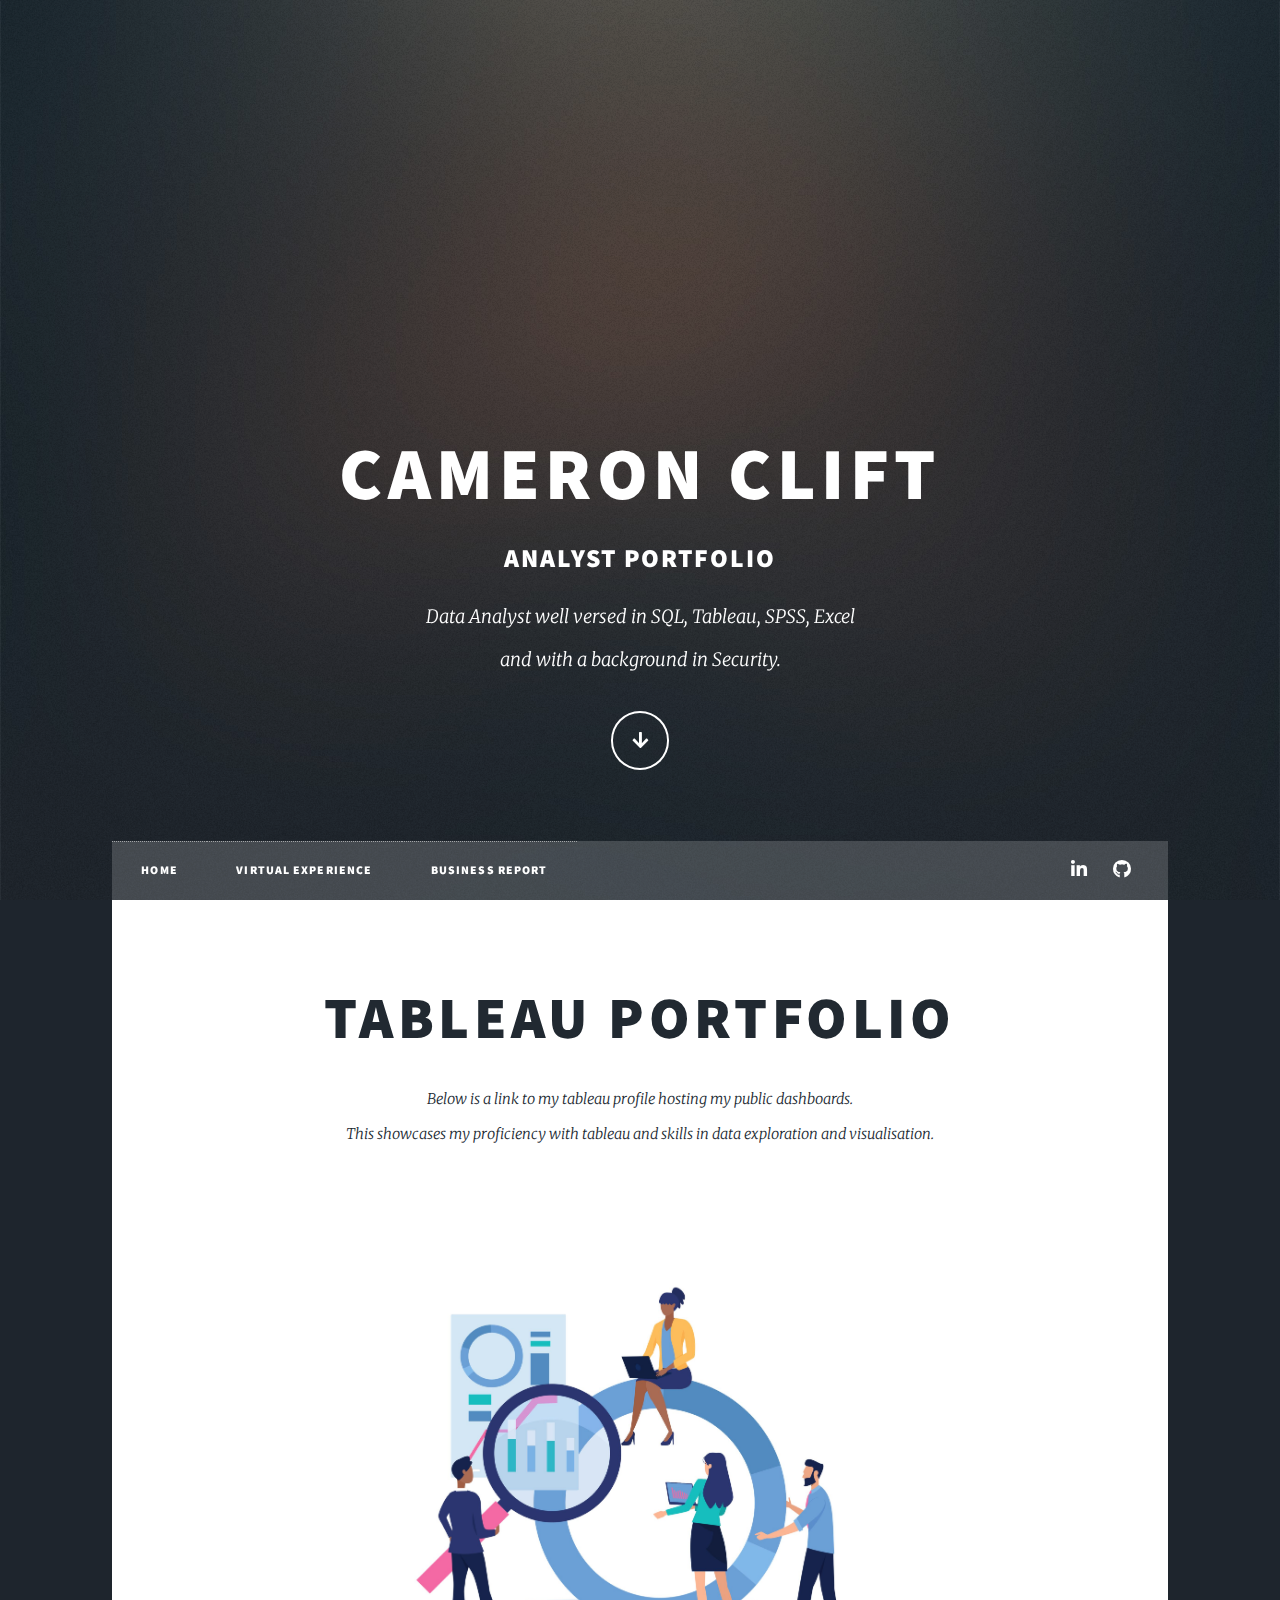
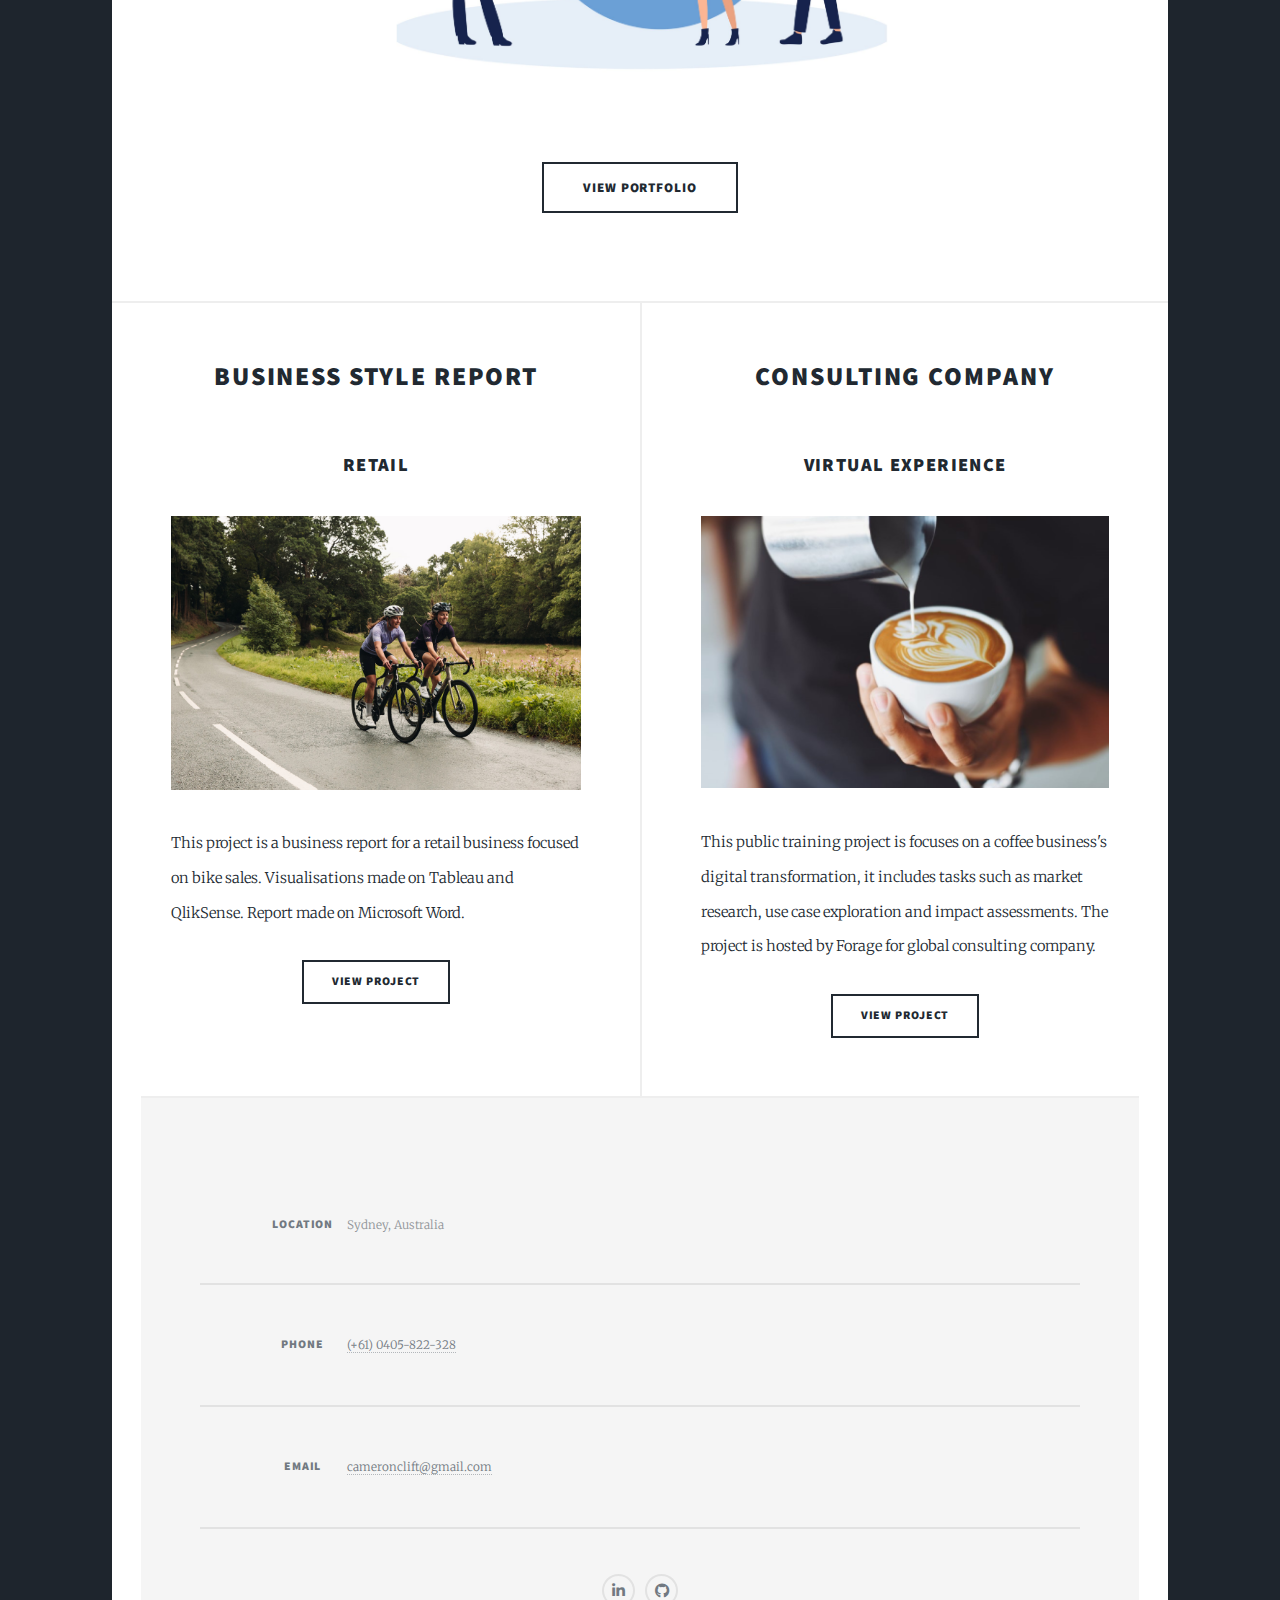
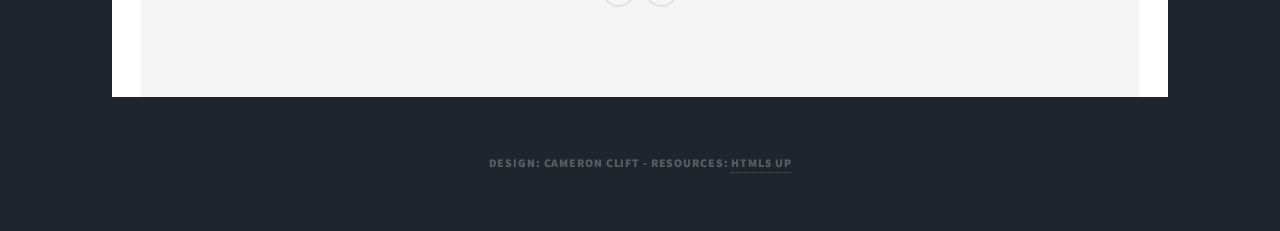
==== index.html @ 819ce243 "Add files via upload" ====
<!DOCTYPE HTML>
<!--
	Massively by HTML5 UP
	html5up.net | @ajlkn
	Free for personal and commercial use under the CCA 3.0 license (html5up.net/license)
-->
<html>
	<head>
		<title>Cameron The Analyst Portfolio </title>
		<meta charset="utf-8" />
		<meta name="viewport" content="width=device-width, initial-scale=1, user-scalable=no" />
		<link rel="stylesheet" href="assets/css/main.css" />
		<noscript><link rel="stylesheet" href="assets/css/noscript.css" /></noscript>
	</head>
	<body class="is-preload">

		<!-- Wrapper -->
			<div id="wrapper" class="fade-in">

				<!-- Intro -->
					<div id="intro">
						<h1>Cameron Clift</h1>
						<h2>Analyst Portfolio</h2>
						<p>Data Analyst well versed in SQL, Tableau, SPSS, Excel  <br /> and with a background in Security.
						</p>
						<ul class="actions">
							<li><a href="#header" class="button icon solid solo fa-arrow-down scrolly">Continue</a></li>
						</ul>
					</div>

				<!-- Header -->
					<header id="header">
						<a href="index.html" class="logo">Cameron Clift</a>
					</header>

				<!-- Nav -->
					<nav id="nav">
						<ul class="links">
								<li><a class="active"><a href="index.html">HOME</a></li>
								<li><a class="active"><a href="BCG report.html">VIRTUAL EXPERIENCE</a></li>
								<li><a class="active"><a href="BBE report.html">Business Report</a></li>
						</ul>
						<ul class="icons">
							<li><a href="https://www.linkedin.com/in/cameron-clift-782182138/"  target= "_blank"  class="icon brands fa-linkedin-in"><span class="label">LinkedIn</span></a></li>
							<li><a href="https://github.com/cliftca" target= "_blank" class="icon brands alt fa-github"><span class="label">GitHub</span></a></li>
						</ul>
					</nav>

				<!-- Main -->
					<div id="main">

						<!-- Featured Post -->
							<article class="post featured">
								<header class="major">
									<h2><a>TABLEAU Portfolio</a></h2>
									<p>Below is a link to my tableau profile hosting my public dashboards.<br />
									This showcases my proficiency with tableau and skills in data exploration and visualisation.</p>
								</header>
								<a href="https://public.tableau.com/app/profile/cameron.clift3089/vizzes" target= "_blank" class="image main"><img src="images/data image.jpg" alt="" /></a>
								<ul class="actions special">
									<li><a href="https://public.tableau.com/app/profile/cameron.clift3089/vizzes" target= "_blank" class="button large">View Portfolio</a></li>
								</ul>
							</article>

						<!-- Posts -->
							<section class="posts">
								<article>
									<header>
										<h2><a href="BBE report.html">Business Style Report</h2><br 
											><h3>retail</h3>
									</header>
									<a href="BBE report.html" class="image fit"><img src="images/bike.jpg" alt="" /></a>
									<p>This project is a business report for a retail business focused on bike sales. Visualisations made on Tableau and QlikSense. Report made on Microsoft Word.</p>
									<ul class="actions special">
										<li><a href="BBE report.html" class="button">View Project</a></li>
									</ul>
								</article>
								<article>
									<header>
										<h2><a href="BCG report.html">Consulting Company</a></h2><br 
										><h3>Virtual Experience</h3>
									</header>
									<a href="BCG report.html" class="image fit"><img src="images/pic03.jpeg" alt="" /></a>
									<p>This public training project is focuses on a coffee business's digital transformation, it includes tasks such as market research, use case exploration and impact assessments. The project is hosted by Forage for global consulting company. </p>
									<ul class="actions special">
										<li><a href="BCG report.html" class="button">View Project</a></li>
									</ul>
								</article>
								
							</section>

				<!-- Footer -->
					<footer id="footer">
						
						<section class="split contact">
							<section class="alt">
								<h3>Location</h3>
								<p>Sydney, Australia  </p>
							</section>
							<section>
								<h3>Phone</h3> 
								<p><a href="#">(+61) 0405-822-328</a></p>
							</section>
							<section>
								<h3>Email</h3>
								<p><a href="#">cameronclift@gmail.com</a></p>
							</section>
							<section>
								
								<ul class="icons alt">
								<li><a href="https://www.linkedin.com/in/cameron-clift-782182138/"  target= "_blank"  class="icon brands fa-linkedin-in"><span class="label">LinkedIn</span></a></li>
								<li><a href="https://github.com/cliftca" target= "_blank" class="icon brands alt fa-github"><span class="label">GitHub</span></a></li>
								</ul>
							</section>
						</section>
					</footer>

					</div>

			</div>
<!-- Copyright -->
<div id="copyright">
	<ul><li>Design: Cameron Clift - Resources: <a href="https://html5up.net" target= "_blank">HTML5 UP</a></li></ul>
</div>

</div>
		<!-- Scripts -->
			<script src="assets/js/jquery.min.js"></script>
			<script src="assets/js/jquery.scrollex.min.js"></script>
			<script src="assets/js/jquery.scrolly.min.js"></script>
			<script src="assets/js/browser.min.js"></script>
			<script src="assets/js/breakpoints.min.js"></script>
			<script src="assets/js/util.js"></script>
			<script src="assets/js/main.js"></script>

	</body>
</html>
---- assets/css/main.css ----
@import url(fontawesome-all.min.css);
@import url("https://fonts.googleapis.com/css?family=Merriweather:300,700,300italic,700italic|Source+Sans+Pro:900");

/*
	Massively by HTML5 UP
	html5up.net | @ajlkn
	Free for personal and commercial use under the CCA 3.0 license (html5up.net/license)
*/

html, body, div, span, applet, object,
iframe, h1, h2, h3, h4, h5, h6, p, blockquote,
pre, a, abbr, acronym, address, big, cite,
code, del, dfn, em, img, ins, kbd, q, s, samp,
small, strike, strong, sub, sup, tt, var, b,
u, i, center, dl, dt, dd, ol, ul, li, fieldset,
form, label, legend, table, caption, tbody,
tfoot, thead, tr, th, td, article, aside,
canvas, details, embed, figure, figcaption,
footer, header, hgroup, menu, nav, output, ruby,
section, summary, time, mark, audio, video {
	margin: 0;
	padding: 0;
	border: 0;
	font-size: 100%;
	font: inherit;
	vertical-align: baseline;}

article, aside, details, figcaption, figure,
footer, header, hgroup, menu, nav, section {
	display: block;}

body {
	line-height: 1;
}

ol, ul {
	list-style: none;
}

blockquote, q {
	quotes: none;
}

	blockquote:before, blockquote:after, q:before, q:after {
		content: '';
		content: none;
	}

table {
	border-collapse: collapse;
	border-spacing: 0;
}

body {
	-webkit-text-size-adjust: none;
}

mark {
	background-color: transparent;
	color: inherit;
}

input::-moz-focus-inner {
	border: 0;
	padding: 0;
}

input, select, textarea {
	-moz-appearance: none;
	-webkit-appearance: none;
	-ms-appearance: none;
	appearance: none;
}

/* Basic */

	@-ms-viewport {
		width: device-width;
	}

	body {
		-ms-overflow-style: scrollbar;
	}

	@media screen and (max-width: 480px) {

		html, body {
			min-width: 320px;
		}

	}

	html {
		box-sizing: border-box;
	}

	*, *:before, *:after {
		box-sizing: inherit;
	}

	body {
		background-color: #1e252d;
	}

		body.is-preload *, body.is-preload *:before, body.is-preload *:after {
			-moz-animation: none !important;
			-webkit-animation: none !important;
			-ms-animation: none !important;
			animation: none !important;
			-moz-transition: none !important;
			-webkit-transition: none !important;
			-ms-transition: none !important;
			transition: none !important;
		}

/* Type */

	html {
		font-size: 16pt;
	}

		@media screen and (max-width: 1680px) {

			html {
				font-size: 12pt;
			}

		}

		@media screen and (max-width: 1280px) {

			html {
				font-size: 11pt;
			}

		}

		@media screen and (max-width: 360px) {

			html {
				font-size: 10pt;
			}

		}

	body {
		color: #212931;
	}

	body, input, select, textarea {
		font-family: "Merriweather", Georgia, serif;
		font-weight: 300;
		font-size: 1rem;
		line-height: 2.375;
	}

	a {
		-moz-transition: color 0.2s ease-in-out, background-color 0.2s ease-in-out, border-color 0.2s ease-in-out, box-shadow 0.2s ease-in-out;
		-webkit-transition: color 0.2s ease-in-out, background-color 0.2s ease-in-out, border-color 0.2s ease-in-out, box-shadow 0.2s ease-in-out;
		-ms-transition: color 0.2s ease-in-out, background-color 0.2s ease-in-out, border-color 0.2s ease-in-out, box-shadow 0.2s ease-in-out;
		transition: color 0.2s ease-in-out, background-color 0.2s ease-in-out, border-color 0.2s ease-in-out, box-shadow 0.2s ease-in-out;
		border-bottom: dotted 1px;
		text-decoration: none;
	}

		a:hover {
			border-bottom-color: transparent;
		}

	strong, b {
		font-weight: 600;
	}

	em, i {
		font-style: italic;
	}

	p {
		text-align: left;
		margin: 0 0 2rem 0;
	}

	h1, h2, h3, h4, h5, h6 {
		font-family: "Source Sans Pro", Helvetica, sans-serif;
		font-weight: 900;
		line-height: 1.5;
		letter-spacing: 0.075em;
		text-transform: uppercase;
		margin: 0 0 1rem 0;
	}

		h1 a, h2 a, h3 a, h4 a, h5 a, h6 a {
			border-bottom: 0;
			color: inherit;
			text-decoration: none;
		}

	h1 {
		font-size: 4rem;
		line-height: 1.1;
		margin: 0 0 2rem 0;
	}

	h2 {
		font-size: 1.75rem;
		line-height: 1.3;
		margin: 0 0 1.5rem 0;
	}

	h3 {
		font-size: 1.25rem;
		margin: 0 0 1.5rem 0;
	}

	h4 {
		font-size: 1rem;
	}

	h5 {
		font-size: 0.9rem;
	}

	h6 {
		font-size: 0.8rem;
	}

	sub {
		font-size: 0.8rem;
		position: relative;
		top: 0.5rem;
	}

	sup {
		font-size: 0.8rem;
		position: relative;
		top: -0.5rem;
	}

	blockquote {
		border-left: solid 4px;
		font-style: italic;
		margin: 0 0 2rem 0;
		padding: 0.5rem 0 0.5rem 2rem;
	}

	code {
		border: solid 2px;
		font-family: "Courier New", monospace;
		font-size: 0.9rem;
		margin: 0 0.25rem;
		padding: 0.25rem 0.65rem;
	}

	pre {
		-webkit-overflow-scrolling: touch;
		font-family: "Courier New", monospace;
		font-size: 0.9rem;
		margin: 0 0 2rem 0;
	}

		pre code {
			display: block;
			line-height: 1.75;
			padding: 1rem 1.5rem;
			overflow-x: auto;
		}

	hr {
		border: 0;
		border-bottom: solid 2px;
		margin: 3rem 0;
	}

		hr.major {
			margin: 5rem 0;
		}

	.align-left {
		text-align: left;
	}

	.align-center {
		text-align: center;
	}

	.align-right {
		text-align: right;
	}

	input, select, textarea {
		color: #212931;
	}

	a {
		color: #212931;
		border-bottom-color: rgba(33, 41, 49, 0.5);
	}

		a:hover {
			border-bottom-color: transparent;
			color: #18bfef !important;
		}

	strong, b {
		color: #212931;
	}

	h1, h2, h3, h4, h5, h6 {
		color: #212931;
	}

	blockquote {
		border-left-color: #eeeeee;
	}

	code {
		background: rgba(220, 220, 220, 0.25);
		border-color: #eeeeee;
	}

	hr {
		border-bottom-color: #eeeeee;
	}

/* Row */

	.row {
		display: flex;
		flex-wrap: wrap;
		box-sizing: border-box;
		align-items: stretch;
	}

		.row > * {
			box-sizing: border-box;
		}

		.row.gtr-uniform > * > :last-child {
			margin-bottom: 0;
		}

		.row.aln-left {
			justify-content: flex-start;
		}

		.row.aln-center {
			justify-content: center;
		}

		.row.aln-right {
			justify-content: flex-end;
		}

		.row.aln-top {
			align-items: flex-start;
		}

		.row.aln-middle {
			align-items: center;
		}

		.row.aln-bottom {
			align-items: flex-end;
		}

		.row > .imp {
			order: -1;
		}

		.row > .col-1 {
			width: 8.33333%;
		}

		.row > .off-1 {
			margin-left: 8.33333%;
		}

		.row > .col-2 {
			width: 16.66667%;
		}

		.row > .off-2 {
			margin-left: 16.66667%;
		}

		.row > .col-3 {
			width: 25%;
		}

		.row > .off-3 {
			margin-left: 25%;
		}

		.row > .col-4 {
			width: 33.33333%;
		}

		.row > .off-4 {
			margin-left: 33.33333%;
		}

		.row > .col-5 {
			width: 41.66667%;
		}

		.row > .off-5 {
			margin-left: 41.66667%;
		}

		.row > .col-6 {
			width: 50%;
		}

		.row > .off-6 {
			margin-left: 50%;
		}

		.row > .col-7 {
			width: 58.33333%;
		}

		.row > .off-7 {
			margin-left: 58.33333%;
		}

		.row > .col-8 {
			width: 66.66667%;
		}

		.row > .off-8 {
			margin-left: 66.66667%;
		}

		.row > .col-9 {
			width: 75%;
		}

		.row > .off-9 {
			margin-left: 75%;
		}

		.row > .col-10 {
			width: 83.33333%;
		}

		.row > .off-10 {
			margin-left: 83.33333%;
		}

		.row > .col-11 {
			width: 91.66667%;
		}

		.row > .off-11 {
			margin-left: 91.66667%;
		}

		.row > .col-12 {
			width: 100%;
		}

		.row > .off-12 {
			margin-left: 100%;
		}

		.row.gtr-0 {
			margin-top: 0;
			margin-left: 0rem;
		}

			.row.gtr-0 > * {
				padding: 0 0 0 0rem;
			}

			.row.gtr-0.gtr-uniform {
				margin-top: 0rem;
			}

				.row.gtr-0.gtr-uniform > * {
					padding-top: 0rem;
				}

		.row.gtr-25 {
			margin-top: 0;
			margin-left: -0.375rem;
		}

			.row.gtr-25 > * {
				padding: 0 0 0 0.375rem;
			}

			.row.gtr-25.gtr-uniform {
				margin-top: -0.375rem;
			}

				.row.gtr-25.gtr-uniform > * {
					padding-top: 0.375rem;
				}

		.row.gtr-50 {
			margin-top: 0;
			margin-left: -0.75rem;
		}

			.row.gtr-50 > * {
				padding: 0 0 0 0.75rem;
			}

			.row.gtr-50.gtr-uniform {
				margin-top: -0.75rem;
			}

				.row.gtr-50.gtr-uniform > * {
					padding-top: 0.75rem;
				}

		.row {
			margin-top: 0;
			margin-left: -1.5rem;
		}

			.row > * {
				padding: 0 0 0 1.5rem;
			}

			.row.gtr-uniform {
				margin-top: -1.5rem;
			}

				.row.gtr-uniform > * {
					padding-top: 1.5rem;
				}

		.row.gtr-150 {
			margin-top: 0;
			margin-left: -2.25rem;
		}

			.row.gtr-150 > * {
				padding: 0 0 0 2.25rem;
			}

			.row.gtr-150.gtr-uniform {
				margin-top: -2.25rem;
			}

				.row.gtr-150.gtr-uniform > * {
					padding-top: 2.25rem;
				}

		.row.gtr-200 {
			margin-top: 0;
			margin-left: -3rem;
		}

			.row.gtr-200 > * {
				padding: 0 0 0 3rem;
			}

			.row.gtr-200.gtr-uniform {
				margin-top: -3rem;
			}

				.row.gtr-200.gtr-uniform > * {
					padding-top: 3rem;
				}

		@media screen and (max-width: 1680px) {

			.row {
				display: flex;
				flex-wrap: wrap;
				box-sizing: border-box;
				align-items: stretch;
			}

				.row > * {
					box-sizing: border-box;
				}

				.row.gtr-uniform > * > :last-child {
					margin-bottom: 0;
				}

				.row.aln-left {
					justify-content: flex-start;
				}

				.row.aln-center {
					justify-content: center;
				}

				.row.aln-right {
					justify-content: flex-end;
				}

				.row.aln-top {
					align-items: flex-start;
				}

				.row.aln-middle {
					align-items: center;
				}

				.row.aln-bottom {
					align-items: flex-end;
				}

				.row > .imp-xlarge {
					order: -1;
				}

				.row > .col-1-xlarge {
					width: 8.33333%;
				}

				.row > .off-1-xlarge {
					margin-left: 8.33333%;
				}

				.row > .col-2-xlarge {
					width: 16.66667%;
				}

				.row > .off-2-xlarge {
					margin-left: 16.66667%;
				}

				.row > .col-3-xlarge {
					width: 25%;
				}

				.row > .off-3-xlarge {
					margin-left: 25%;
				}

				.row > .col-4-xlarge {
					width: 33.33333%;
				}

				.row > .off-4-xlarge {
					margin-left: 33.33333%;
				}

				.row > .col-5-xlarge {
					width: 41.66667%;
				}

				.row > .off-5-xlarge {
					margin-left: 41.66667%;
				}

				.row > .col-6-xlarge {
					width: 50%;
				}

				.row > .off-6-xlarge {
					margin-left: 50%;
				}

				.row > .col-7-xlarge {
					width: 58.33333%;
				}

				.row > .off-7-xlarge {
					margin-left: 58.33333%;
				}

				.row > .col-8-xlarge {
					width: 66.66667%;
				}

				.row > .off-8-xlarge {
					margin-left: 66.66667%;
				}

				.row > .col-9-xlarge {
					width: 75%;
				}

				.row > .off-9-xlarge {
					margin-left: 75%;
				}

				.row > .col-10-xlarge {
					width: 83.33333%;
				}

				.row > .off-10-xlarge {
					margin-left: 83.33333%;
				}

				.row > .col-11-xlarge {
					width: 91.66667%;
				}

				.row > .off-11-xlarge {
					margin-left: 91.66667%;
				}

				.row > .col-12-xlarge {
					width: 100%;
				}

				.row > .off-12-xlarge {
					margin-left: 100%;
				}

				.row.gtr-0 {
					margin-top: 0;
					margin-left: 0rem;
				}

					.row.gtr-0 > * {
						padding: 0 0 0 0rem;
					}

					.row.gtr-0.gtr-uniform {
						margin-top: 0rem;
					}

						.row.gtr-0.gtr-uniform > * {
							padding-top: 0rem;
						}

				.row.gtr-25 {
					margin-top: 0;
					margin-left: -0.375rem;
				}

					.row.gtr-25 > * {
						padding: 0 0 0 0.375rem;
					}

					.row.gtr-25.gtr-uniform {
						margin-top: -0.375rem;
					}

						.row.gtr-25.gtr-uniform > * {
							padding-top: 0.375rem;
						}

				.row.gtr-50 {
					margin-top: 0;
					margin-left: -0.75rem;
				}

					.row.gtr-50 > * {
						padding: 0 0 0 0.75rem;
					}

					.row.gtr-50.gtr-uniform {
						margin-top: -0.75rem;
					}

						.row.gtr-50.gtr-uniform > * {
							padding-top: 0.75rem;
						}

				.row {
					margin-top: 0;
					margin-left: -1.5rem;
				}

					.row > * {
						padding: 0 0 0 1.5rem;
					}

					.row.gtr-uniform {
						margin-top: -1.5rem;
					}

						.row.gtr-uniform > * {
							padding-top: 1.5rem;
						}

				.row.gtr-150 {
					margin-top: 0;
					margin-left: -2.25rem;
				}

					.row.gtr-150 > * {
						padding: 0 0 0 2.25rem;
					}

					.row.gtr-150.gtr-uniform {
						margin-top: -2.25rem;
					}

						.row.gtr-150.gtr-uniform > * {
							padding-top: 2.25rem;
						}

				.row.gtr-200 {
					margin-top: 0;
					margin-left: -3rem;
				}

					.row.gtr-200 > * {
						padding: 0 0 0 3rem;
					}

					.row.gtr-200.gtr-uniform {
						margin-top: -3rem;
					}

						.row.gtr-200.gtr-uniform > * {
							padding-top: 3rem;
						}

		}

		@media screen and (max-width: 1280px) {

			.row {
				display: flex;
				flex-wrap: wrap;
				box-sizing: border-box;
				align-items: stretch;
			}

				.row > * {
					box-sizing: border-box;
				}

				.row.gtr-uniform > * > :last-child {
					margin-bottom: 0;
				}

				.row.aln-left {
					justify-content: flex-start;
				}

				.row.aln-center {
					justify-content: center;
				}

				.row.aln-right {
					justify-content: flex-end;
				}

				.row.aln-top {
					align-items: flex-start;
				}

				.row.aln-middle {
					align-items: center;
				}

				.row.aln-bottom {
					align-items: flex-end;
				}

				.row > .imp-large {
					order: -1;
				}

				.row > .col-1-large {
					width: 8.33333%;
				}

				.row > .off-1-large {
					margin-left: 8.33333%;
				}

				.row > .col-2-large {
					width: 16.66667%;
				}

				.row > .off-2-large {
					margin-left: 16.66667%;
				}

				.row > .col-3-large {
					width: 25%;
				}

				.row > .off-3-large {
					margin-left: 25%;
				}

				.row > .col-4-large {
					width: 33.33333%;
				}

				.row > .off-4-large {
					margin-left: 33.33333%;
				}

				.row > .col-5-large {
					width: 41.66667%;
				}

				.row > .off-5-large {
					margin-left: 41.66667%;
				}

				.row > .col-6-large {
					width: 50%;
				}

				.row > .off-6-large {
					margin-left: 50%;
				}

				.row > .col-7-large {
					width: 58.33333%;
				}

				.row > .off-7-large {
					margin-left: 58.33333%;
				}

				.row > .col-8-large {
					width: 66.66667%;
				}

				.row > .off-8-large {
					margin-left: 66.66667%;
				}

				.row > .col-9-large {
					width: 75%;
				}

				.row > .off-9-large {
					margin-left: 75%;
				}

				.row > .col-10-large {
					width: 83.33333%;
				}

				.row > .off-10-large {
					margin-left: 83.33333%;
				}

				.row > .col-11-large {
					width: 91.66667%;
				}

				.row > .off-11-large {
					margin-left: 91.66667%;
				}

				.row > .col-12-large {
					width: 100%;
				}

				.row > .off-12-large {
					margin-left: 100%;
				}

				.row.gtr-0 {
					margin-top: 0;
					margin-left: 0rem;
				}

					.row.gtr-0 > * {
						padding: 0 0 0 0rem;
					}

					.row.gtr-0.gtr-uniform {
						margin-top: 0rem;
					}

						.row.gtr-0.gtr-uniform > * {
							padding-top: 0rem;
						}

				.row.gtr-25 {
					margin-top: 0;
					margin-left: -0.375rem;
				}

					.row.gtr-25 > * {
						padding: 0 0 0 0.375rem;
					}

					.row.gtr-25.gtr-uniform {
						margin-top: -0.375rem;
					}

						.row.gtr-25.gtr-uniform > * {
							padding-top: 0.375rem;
						}

				.row.gtr-50 {
					margin-top: 0;
					margin-left: -0.75rem;
				}

					.row.gtr-50 > * {
						padding: 0 0 0 0.75rem;
					}

					.row.gtr-50.gtr-uniform {
						margin-top: -0.75rem;
					}

						.row.gtr-50.gtr-uniform > * {
							padding-top: 0.75rem;
						}

				.row {
					margin-top: 0;
					margin-left: -1.5rem;
				}

					.row > * {
						padding: 0 0 0 1.5rem;
					}

					.row.gtr-uniform {
						margin-top: -1.5rem;
					}

						.row.gtr-uniform > * {
							padding-top: 1.5rem;
						}

				.row.gtr-150 {
					margin-top: 0;
					margin-left: -2.25rem;
				}

					.row.gtr-150 > * {
						padding: 0 0 0 2.25rem;
					}

					.row.gtr-150.gtr-uniform {
						margin-top: -2.25rem;
					}

						.row.gtr-150.gtr-uniform > * {
							padding-top: 2.25rem;
						}

				.row.gtr-200 {
					margin-top: 0;
					margin-left: -3rem;
				}

					.row.gtr-200 > * {
						padding: 0 0 0 3rem;
					}

					.row.gtr-200.gtr-uniform {
						margin-top: -3rem;
					}

						.row.gtr-200.gtr-uniform > * {
							padding-top: 3rem;
						}

		}

		@media screen and (max-width: 980px) {

			.row {
				display: flex;
				flex-wrap: wrap;
				box-sizing: border-box;
				align-items: stretch;
			}

				.row > * {
					box-sizing: border-box;
				}

				.row.gtr-uniform > * > :last-child {
					margin-bottom: 0;
				}

				.row.aln-left {
					justify-content: flex-start;
				}

				.row.aln-center {
					justify-content: center;
				}

				.row.aln-right {
					justify-content: flex-end;
				}

				.row.aln-top {
					align-items: flex-start;
				}

				.row.aln-middle {
					align-items: center;
				}

				.row.aln-bottom {
					align-items: flex-end;
				}

				.row > .imp-medium {
					order: -1;
				}

				.row > .col-1-medium {
					width: 8.33333%;
				}

				.row > .off-1-medium {
					margin-left: 8.33333%;
				}

				.row > .col-2-medium {
					width: 16.66667%;
				}

				.row > .off-2-medium {
					margin-left: 16.66667%;
				}

				.row > .col-3-medium {
					width: 25%;
				}

				.row > .off-3-medium {
					margin-left: 25%;
				}

				.row > .col-4-medium {
					width: 33.33333%;
				}

				.row > .off-4-medium {
					margin-left: 33.33333%;
				}

				.row > .col-5-medium {
					width: 41.66667%;
				}

				.row > .off-5-medium {
					margin-left: 41.66667%;
				}

				.row > .col-6-medium {
					width: 50%;
				}

				.row > .off-6-medium {
					margin-left: 50%;
				}

				.row > .col-7-medium {
					width: 58.33333%;
				}

				.row > .off-7-medium {
					margin-left: 58.33333%;
				}

				.row > .col-8-medium {
					width: 66.66667%;
				}

				.row > .off-8-medium {
					margin-left: 66.66667%;
				}

				.row > .col-9-medium {
					width: 75%;
				}

				.row > .off-9-medium {
					margin-left: 75%;
				}

				.row > .col-10-medium {
					width: 83.33333%;
				}

				.row > .off-10-medium {
					margin-left: 83.33333%;
				}

				.row > .col-11-medium {
					width: 91.66667%;
				}

				.row > .off-11-medium {
					margin-left: 91.66667%;
				}

				.row > .col-12-medium {
					width: 100%;
				}

				.row > .off-12-medium {
					margin-left: 100%;
				}

				.row.gtr-0 {
					margin-top: 0;
					margin-left: 0rem;
				}

					.row.gtr-0 > * {
						padding: 0 0 0 0rem;
					}

					.row.gtr-0.gtr-uniform {
						margin-top: 0rem;
					}

						.row.gtr-0.gtr-uniform > * {
							padding-top: 0rem;
						}

				.row.gtr-25 {
					margin-top: 0;
					margin-left: -0.375rem;
				}

					.row.gtr-25 > * {
						padding: 0 0 0 0.375rem;
					}

					.row.gtr-25.gtr-uniform {
						margin-top: -0.375rem;
					}

						.row.gtr-25.gtr-uniform > * {
							padding-top: 0.375rem;
						}

				.row.gtr-50 {
					margin-top: 0;
					margin-left: -0.75rem;
				}

					.row.gtr-50 > * {
						padding: 0 0 0 0.75rem;
					}

					.row.gtr-50.gtr-uniform {
						margin-top: -0.75rem;
					}

						.row.gtr-50.gtr-uniform > * {
							padding-top: 0.75rem;
						}

				.row {
					margin-top: 0;
					margin-left: -1.5rem;
				}

					.row > * {
						padding: 0 0 0 1.5rem;
					}

					.row.gtr-uniform {
						margin-top: -1.5rem;
					}

						.row.gtr-uniform > * {
							padding-top: 1.5rem;
						}

				.row.gtr-150 {
					margin-top: 0;
					margin-left: -2.25rem;
				}

					.row.gtr-150 > * {
						padding: 0 0 0 2.25rem;
					}

					.row.gtr-150.gtr-uniform {
						margin-top: -2.25rem;
					}

						.row.gtr-150.gtr-uniform > * {
							padding-top: 2.25rem;
						}

				.row.gtr-200 {
					margin-top: 0;
					margin-left: -3rem;
				}

					.row.gtr-200 > * {
						padding: 0 0 0 3rem;
					}

					.row.gtr-200.gtr-uniform {
						margin-top: -3rem;
					}

						.row.gtr-200.gtr-uniform > * {
							padding-top: 3rem;
						}

		}

		@media screen and (max-width: 736px) {

			.row {
				display: flex;
				flex-wrap: wrap;
				box-sizing: border-box;
				align-items: stretch;
			}

				.row > * {
					box-sizing: border-box;
				}

				.row.gtr-uniform > * > :last-child {
					margin-bottom: 0;
				}

				.row.aln-left {
					justify-content: flex-start;
				}

				.row.aln-center {
					justify-content: center;
				}

				.row.aln-right {
					justify-content: flex-end;
				}

				.row.aln-top {
					align-items: flex-start;
				}

				.row.aln-middle {
					align-items: center;
				}

				.row.aln-bottom {
					align-items: flex-end;
				}

				.row > .imp-small {
					order: -1;
				}

				.row > .col-1-small {
					width: 8.33333%;
				}

				.row > .off-1-small {
					margin-left: 8.33333%;
				}

				.row > .col-2-small {
					width: 16.66667%;
				}

				.row > .off-2-small {
					margin-left: 16.66667%;
				}

				.row > .col-3-small {
					width: 25%;
				}

				.row > .off-3-small {
					margin-left: 25%;
				}

				.row > .col-4-small {
					width: 33.33333%;
				}

				.row > .off-4-small {
					margin-left: 33.33333%;
				}

				.row > .col-5-small {
					width: 41.66667%;
				}

				.row > .off-5-small {
					margin-left: 41.66667%;
				}

				.row > .col-6-small {
					width: 50%;
				}

				.row > .off-6-small {
					margin-left: 50%;
				}

				.row > .col-7-small {
					width: 58.33333%;
				}

				.row > .off-7-small {
					margin-left: 58.33333%;
				}

				.row > .col-8-small {
					width: 66.66667%;
				}

				.row > .off-8-small {
					margin-left: 66.66667%;
				}

				.row > .col-9-small {
					width: 75%;
				}

				.row > .off-9-small {
					margin-left: 75%;
				}

				.row > .col-10-small {
					width: 83.33333%;
				}

				.row > .off-10-small {
					margin-left: 83.33333%;
				}

				.row > .col-11-small {
					width: 91.66667%;
				}

				.row > .off-11-small {
					margin-left: 91.66667%;
				}

				.row > .col-12-small {
					width: 100%;
				}

				.row > .off-12-small {
					margin-left: 100%;
				}

				.row.gtr-0 {
					margin-top: 0;
					margin-left: 0rem;
				}

					.row.gtr-0 > * {
						padding: 0 0 0 0rem;
					}

					.row.gtr-0.gtr-uniform {
						margin-top: 0rem;
					}

						.row.gtr-0.gtr-uniform > * {
							padding-top: 0rem;
						}

				.row.gtr-25 {
					margin-top: 0;
					margin-left: -0.375rem;
				}

					.row.gtr-25 > * {
						padding: 0 0 0 0.375rem;
					}

					.row.gtr-25.gtr-uniform {
						margin-top: -0.375rem;
					}

						.row.gtr-25.gtr-uniform > * {
							padding-top: 0.375rem;
						}

				.row.gtr-50 {
					margin-top: 0;
					margin-left: -0.75rem;
				}

					.row.gtr-50 > * {
						padding: 0 0 0 0.75rem;
					}

					.row.gtr-50.gtr-uniform {
						margin-top: -0.75rem;
					}

						.row.gtr-50.gtr-uniform > * {
							padding-top: 0.75rem;
						}

				.row {
					margin-top: 0;
					margin-left: -1.5rem;
				}

					.row > * {
						padding: 0 0 0 1.5rem;
					}

					.row.gtr-uniform {
						margin-top: -1.5rem;
					}

						.row.gtr-uniform > * {
							padding-top: 1.5rem;
						}

				.row.gtr-150 {
					margin-top: 0;
					margin-left: -2.25rem;
				}

					.row.gtr-150 > * {
						padding: 0 0 0 2.25rem;
					}

					.row.gtr-150.gtr-uniform {
						margin-top: -2.25rem;
					}

						.row.gtr-150.gtr-uniform > * {
							padding-top: 2.25rem;
						}

				.row.gtr-200 {
					margin-top: 0;
					margin-left: -3rem;
				}

					.row.gtr-200 > * {
						padding: 0 0 0 3rem;
					}

					.row.gtr-200.gtr-uniform {
						margin-top: -3rem;
					}

						.row.gtr-200.gtr-uniform > * {
							padding-top: 3rem;
						}

		}

		@media screen and (max-width: 480px) {

			.row {
				display: flex;
				flex-wrap: wrap;
				box-sizing: border-box;
				align-items: stretch;
			}

				.row > * {
					box-sizing: border-box;
				}

				.row.gtr-uniform > * > :last-child {
					margin-bottom: 0;
				}

				.row.aln-left {
					justify-content: flex-start;
				}

				.row.aln-center {
					justify-content: center;
				}

				.row.aln-right {
					justify-content: flex-end;
				}

				.row.aln-top {
					align-items: flex-start;
				}

				.row.aln-middle {
					align-items: center;
				}

				.row.aln-bottom {
					align-items: flex-end;
				}

				.row > .imp-xsmall {
					order: -1;
				}

				.row > .col-1-xsmall {
					width: 8.33333%;
				}

				.row > .off-1-xsmall {
					margin-left: 8.33333%;
				}

				.row > .col-2-xsmall {
					width: 16.66667%;
				}

				.row > .off-2-xsmall {
					margin-left: 16.66667%;
				}

				.row > .col-3-xsmall {
					width: 25%;
				}

				.row > .off-3-xsmall {
					margin-left: 25%;
				}

				.row > .col-4-xsmall {
					width: 33.33333%;
				}

				.row > .off-4-xsmall {
					margin-left: 33.33333%;
				}

				.row > .col-5-xsmall {
					width: 41.66667%;
				}

				.row > .off-5-xsmall {
					margin-left: 41.66667%;
				}

				.row > .col-6-xsmall {
					width: 50%;
				}

				.row > .off-6-xsmall {
					margin-left: 50%;
				}

				.row > .col-7-xsmall {
					width: 58.33333%;
				}

				.row > .off-7-xsmall {
					margin-left: 58.33333%;
				}

				.row > .col-8-xsmall {
					width: 66.66667%;
				}

				.row > .off-8-xsmall {
					margin-left: 66.66667%;
				}

				.row > .col-9-xsmall {
					width: 75%;
				}

				.row > .off-9-xsmall {
					margin-left: 75%;
				}

				.row > .col-10-xsmall {
					width: 83.33333%;
				}

				.row > .off-10-xsmall {
					margin-left: 83.33333%;
				}

				.row > .col-11-xsmall {
					width: 91.66667%;
				}

				.row > .off-11-xsmall {
					margin-left: 91.66667%;
				}

				.row > .col-12-xsmall {
					width: 100%;
				}

				.row > .off-12-xsmall {
					margin-left: 100%;
				}

				.row.gtr-0 {
					margin-top: 0;
					margin-left: 0rem;
				}

					.row.gtr-0 > * {
						padding: 0 0 0 0rem;
					}

					.row.gtr-0.gtr-uniform {
						margin-top: 0rem;
					}

						.row.gtr-0.gtr-uniform > * {
							padding-top: 0rem;
						}

				.row.gtr-25 {
					margin-top: 0;
					margin-left: -0.375rem;
				}

					.row.gtr-25 > * {
						padding: 0 0 0 0.375rem;
					}

					.row.gtr-25.gtr-uniform {
						margin-top: -0.375rem;
					}

						.row.gtr-25.gtr-uniform > * {
							padding-top: 0.375rem;
						}

				.row.gtr-50 {
					margin-top: 0;
					margin-left: -0.75rem;
				}

					.row.gtr-50 > * {
						padding: 0 0 0 0.75rem;
					}

					.row.gtr-50.gtr-uniform {
						margin-top: -0.75rem;
					}

						.row.gtr-50.gtr-uniform > * {
							padding-top: 0.75rem;
						}

				.row {
					margin-top: 0;
					margin-left: -1.5rem;
				}

					.row > * {
						padding: 0 0 0 1.5rem;
					}

					.row.gtr-uniform {
						margin-top: -1.5rem;
					}

						.row.gtr-uniform > * {
							padding-top: 1.5rem;
						}

				.row.gtr-150 {
					margin-top: 0;
					margin-left: -2.25rem;
				}

					.row.gtr-150 > * {
						padding: 0 0 0 2.25rem;
					}

					.row.gtr-150.gtr-uniform {
						margin-top: -2.25rem;
					}

						.row.gtr-150.gtr-uniform > * {
							padding-top: 2.25rem;
						}

				.row.gtr-200 {
					margin-top: 0;
					margin-left: -3rem;
				}

					.row.gtr-200 > * {
						padding: 0 0 0 3rem;
					}

					.row.gtr-200.gtr-uniform {
						margin-top: -3rem;
					}

						.row.gtr-200.gtr-uniform > * {
							padding-top: 3rem;
						}

		}

		@media screen and (max-width: 360px) {

			.row {
				display: flex;
				flex-wrap: wrap;
				box-sizing: border-box;
				align-items: stretch;
			}

				.row > * {
					box-sizing: border-box;
				}

				.row.gtr-uniform > * > :last-child {
					margin-bottom: 0;
				}

				.row.aln-left {
					justify-content: flex-start;
				}

				.row.aln-center {
					justify-content: center;
				}

				.row.aln-right {
					justify-content: flex-end;
				}

				.row.aln-top {
					align-items: flex-start;
				}

				.row.aln-middle {
					align-items: center;
				}

				.row.aln-bottom {
					align-items: flex-end;
				}

				.row > .imp-xxsmall {
					order: -1;
				}

				.row > .col-1-xxsmall {
					width: 8.33333%;
				}

				.row > .off-1-xxsmall {
					margin-left: 8.33333%;
				}

				.row > .col-2-xxsmall {
					width: 16.66667%;
				}

				.row > .off-2-xxsmall {
					margin-left: 16.66667%;
				}

				.row > .col-3-xxsmall {
					width: 25%;
				}

				.row > .off-3-xxsmall {
					margin-left: 25%;
				}

				.row > .col-4-xxsmall {
					width: 33.33333%;
				}

				.row > .off-4-xxsmall {
					margin-left: 33.33333%;
				}

				.row > .col-5-xxsmall {
					width: 41.66667%;
				}

				.row > .off-5-xxsmall {
					margin-left: 41.66667%;
				}

				.row > .col-6-xxsmall {
					width: 50%;
				}

				.row > .off-6-xxsmall {
					margin-left: 50%;
				}

				.row > .col-7-xxsmall {
					width: 58.33333%;
				}

				.row > .off-7-xxsmall {
					margin-left: 58.33333%;
				}

				.row > .col-8-xxsmall {
					width: 66.66667%;
				}

				.row > .off-8-xxsmall {
					margin-left: 66.66667%;
				}

				.row > .col-9-xxsmall {
					width: 75%;
				}

				.row > .off-9-xxsmall {
					margin-left: 75%;
				}

				.row > .col-10-xxsmall {
					width: 83.33333%;
				}

				.row > .off-10-xxsmall {
					margin-left: 83.33333%;
				}

				.row > .col-11-xxsmall {
					width: 91.66667%;
				}

				.row > .off-11-xxsmall {
					margin-left: 91.66667%;
				}

				.row > .col-12-xxsmall {
					width: 100%;
				}

				.row > .off-12-xxsmall {
					margin-left: 100%;
				}

				.row.gtr-0 {
					margin-top: 0;
					margin-left: 0rem;
				}

					.row.gtr-0 > * {
						padding: 0 0 0 0rem;
					}

					.row.gtr-0.gtr-uniform {
						margin-top: 0rem;
					}

						.row.gtr-0.gtr-uniform > * {
							padding-top: 0rem;
						}

				.row.gtr-25 {
					margin-top: 0;
					margin-left: -0.375rem;
				}

					.row.gtr-25 > * {
						padding: 0 0 0 0.375rem;
					}

					.row.gtr-25.gtr-uniform {
						margin-top: -0.375rem;
					}

						.row.gtr-25.gtr-uniform > * {
							padding-top: 0.375rem;
						}

				.row.gtr-50 {
					margin-top: 0;
					margin-left: -0.75rem;
				}

					.row.gtr-50 > * {
						padding: 0 0 0 0.75rem;
					}

					.row.gtr-50.gtr-uniform {
						margin-top: -0.75rem;
					}

						.row.gtr-50.gtr-uniform > * {
							padding-top: 0.75rem;
						}

				.row {
					margin-top: 0;
					margin-left: -1.5rem;
				}

					.row > * {
						padding: 0 0 0 1.5rem;
					}

					.row.gtr-uniform {
						margin-top: -1.5rem;
					}

						.row.gtr-uniform > * {
							padding-top: 1.5rem;
						}

				.row.gtr-150 {
					margin-top: 0;
					margin-left: -2.25rem;
				}

					.row.gtr-150 > * {
						padding: 0 0 0 2.25rem;
					}

					.row.gtr-150.gtr-uniform {
						margin-top: -2.25rem;
					}

						.row.gtr-150.gtr-uniform > * {
							padding-top: 2.25rem;
						}

				.row.gtr-200 {
					margin-top: 0;
					margin-left: -3rem;
				}

					.row.gtr-200 > * {
						padding: 0 0 0 3rem;
					}

					.row.gtr-200.gtr-uniform {
						margin-top: -3rem;
					}

						.row.gtr-200.gtr-uniform > * {
							padding-top: 3rem;
						}

		}

/* Box */

	.box {
		border: solid 2px;
		margin-bottom: 2rem;
		padding: 1.5rem;
	}

		.box > :last-child,
		.box > :last-child > :last-child,
		.box > :last-child > :last-child > :last-child {
			margin-bottom: 0;
		}

		.box.alt {
			border: 0;
			border-radius: 0;
			padding: 0;
		}

	.box {
		border-color: #eeeeee;
	}

/* Button */

	input[type="submit"],
	input[type="reset"],
	input[type="button"],
	button,
	.button {
		-moz-appearance: none;
		-webkit-appearance: none;
		-ms-appearance: none;
		appearance: none;
		-moz-transition: background-color 0.2s ease-in-out, box-shadow 0.2s ease-in-out, color 0.2s ease-in-out;
		-webkit-transition: background-color 0.2s ease-in-out, box-shadow 0.2s ease-in-out, color 0.2s ease-in-out;
		-ms-transition: background-color 0.2s ease-in-out, box-shadow 0.2s ease-in-out, color 0.2s ease-in-out;
		transition: background-color 0.2s ease-in-out, box-shadow 0.2s ease-in-out, color 0.2s ease-in-out;
		border: 0;
		border-radius: 0;
		cursor: pointer;
		display: inline-block;
		font-family: "Source Sans Pro", Helvetica, sans-serif;
		font-size: 0.8rem;
		font-weight: 900;
		letter-spacing: 0.075em;
		height: 3rem;
		line-height: 3rem;
		padding: 0 2rem;
		text-align: center;
		text-decoration: none;
		text-transform: uppercase;
		white-space: nowrap;
	}

		input[type="submit"].icon:before,
		input[type="reset"].icon:before,
		input[type="button"].icon:before,
		button.icon:before,
		.button.icon:before {
			margin-right: 0.5rem;
		}

		input[type="submit"].icon.solo,
		input[type="reset"].icon.solo,
		input[type="button"].icon.solo,
		button.icon.solo,
		.button.icon.solo {
			position: relative;
			width: 4rem;
			height: 4rem;
			line-height: 4rem;
			border-radius: 4rem;
			text-indent: 4rem;
			overflow: hidden;
			padding: 0;
			white-space: nowrap;
		}

			input[type="submit"].icon.solo:before,
			input[type="reset"].icon.solo:before,
			input[type="button"].icon.solo:before,
			button.icon.solo:before,
			.button.icon.solo:before {
				position: absolute;
				display: block;
				top: 0;
				left: 0;
				width: inherit;
				height: inherit;
				line-height: inherit;
				font-size: 1.25rem;
				margin-right: 0;
				text-align: center;
				text-indent: 0;
			}

		input[type="submit"].fit,
		input[type="reset"].fit,
		input[type="button"].fit,
		button.fit,
		.button.fit {
			width: 100%;
		}

		input[type="submit"].small,
		input[type="reset"].small,
		input[type="button"].small,
		button.small,
		.button.small {
			font-size: 0.7rem;
			height: 2.5rem;
			line-height: 2.5rem;
			padding: 0 1.5rem;
		}

		input[type="submit"].large,
		input[type="reset"].large,
		input[type="button"].large,
		button.large,
		.button.large {
			font-size: 0.9rem;
			height: 3.5rem;
			line-height: 3.5rem;
			padding: 0 2.75rem;
		}

		@media screen and (max-width: 980px) {

			input[type="submit"],
			input[type="reset"],
			input[type="button"],
			button,
			.button {
				font-size: 0.9rem;
				height: 3.25rem;
				line-height: 3.25rem;
			}

				input[type="submit"].large,
				input[type="reset"].large,
				input[type="button"].large,
				button.large,
				.button.large {
					font-size: 1rem;
					height: 3.75rem;
					line-height: 3.75rem;
				}

		}

		input[type="submit"].disabled, input[type="submit"]:disabled,
		input[type="reset"].disabled,
		input[type="reset"]:disabled,
		input[type="button"].disabled,
		input[type="button"]:disabled,
		button.disabled,
		button:disabled,
		.button.disabled,
		.button:disabled {
			pointer-events: none;
			opacity: 0.25;
		}

	input[type="submit"],
	input[type="reset"],
	input[type="button"],
	button,
	.button {
		background-color: transparent;
		box-shadow: inset 0 0 0 2px #212931;
		color: #212931 !important;
	}

		input[type="submit"]:hover,
		input[type="reset"]:hover,
		input[type="button"]:hover,
		button:hover,
		.button:hover {
			box-shadow: inset 0 0 0 2px #18bfef;
			color: #18bfef !important;
		}

		input[type="submit"].primary,
		input[type="reset"].primary,
		input[type="button"].primary,
		button.primary,
		.button.primary {
			background-color: #212931;
			box-shadow: none;
			color: #ffffff !important;
		}

			input[type="submit"].primary:hover,
			input[type="reset"].primary:hover,
			input[type="button"].primary:hover,
			button.primary:hover,
			.button.primary:hover {
				background-color: #18bfef;
			}

/* Form */

	form {
		margin: 0 0 2rem 0;
	}

		form > :last-child {
			margin-bottom: 0;
		}

		form > .fields {
			display: -moz-flex;
			display: -webkit-flex;
			display: -ms-flex;
			display: flex;
			-moz-flex-wrap: wrap;
			-webkit-flex-wrap: wrap;
			-ms-flex-wrap: wrap;
			flex-wrap: wrap;
			width: calc(100% + 3rem);
			margin: -1.5rem 0 2rem -1.5rem;
		}

			form > .fields > .field {
				-moz-flex-grow: 0;
				-webkit-flex-grow: 0;
				-ms-flex-grow: 0;
				flex-grow: 0;
				-moz-flex-shrink: 0;
				-webkit-flex-shrink: 0;
				-ms-flex-shrink: 0;
				flex-shrink: 0;
				padding: 1.5rem 0 0 1.5rem;
				width: calc(100% - 1.5rem);
			}

				form > .fields > .field.half {
					width: calc(50% - 0.75rem);
				}

				form > .fields > .field.third {
					width: calc(100%/3 - 0.5rem);
				}

				form > .fields > .field.quarter {
					width: calc(25% - 0.375rem);
				}

		@media screen and (max-width: 480px) {

			form > .fields {
				width: calc(100% + 3rem);
				margin: -1.5rem 0 2rem -1.5rem;
			}

				form > .fields > .field {
					padding: 1.5rem 0 0 1.5rem;
					width: calc(100% - 1.5rem);
				}

					form > .fields > .field.half {
						width: calc(100% - 1.5rem);
					}

					form > .fields > .field.third {
						width: calc(100% - 1.5rem);
					}

					form > .fields > .field.quarter {
						width: calc(100% - 1.5rem);
					}

		}

	label {
		display: block;
		font-family: "Source Sans Pro", Helvetica, sans-serif;
		font-weight: 900;
		line-height: 1.5;
		letter-spacing: 0.075em;
		font-size: 0.8rem;
		text-transform: uppercase;
		margin: 0 0 0.75rem 0;
	}

		@media screen and (max-width: 980px) {

			label {
				font-size: 0.9rem;
			}

		}

	input[type="text"],
	input[type="password"],
	input[type="email"],
	select,
	textarea {
		-moz-appearance: none;
		-webkit-appearance: none;
		-ms-appearance: none;
		appearance: none;
		background: transparent;
		border-radius: 0;
		border: solid 2px;
		color: inherit;
		display: block;
		outline: 0;
		padding: 0 1rem;
		text-decoration: none;
		width: 100%;
	}

		input[type="text"]:invalid,
		input[type="password"]:invalid,
		input[type="email"]:invalid,
		select:invalid,
		textarea:invalid {
			box-shadow: none;
		}

	select {
		background-size: 1.25rem;
		background-repeat: no-repeat;
		background-position: calc(100% - 1rem) center;
		height: 3rem;
		padding-right: 3rem;
		text-overflow: ellipsis;
	}

		select:focus::-ms-value {
			background-color: transparent;
		}

		select::-ms-expand {
			display: none;
		}

	input[type="text"],
	input[type="password"],
	input[type="email"],
	select {
		height: 3rem;
	}

	textarea {
		padding: 0.75rem 1rem;
	}

	input[type="checkbox"],
	input[type="radio"] {
		-moz-appearance: none;
		-webkit-appearance: none;
		-ms-appearance: none;
		appearance: none;
		display: block;
		float: left;
		margin-right: -2rem;
		opacity: 0;
		width: 1rem;
		z-index: -1;
	}

		input[type="checkbox"] + label,
		input[type="radio"] + label {
			text-decoration: none;
			cursor: pointer;
			display: inline-block;
			font-size: 1rem;
			letter-spacing: 0;
			font-family: "Merriweather", Georgia, serif;
			text-transform: none;
			font-weight: 300;
			padding-left: 2.8rem;
			padding-right: 1rem;
			position: relative;
		}

			input[type="checkbox"] + label:before,
			input[type="radio"] + label:before {
				-moz-osx-font-smoothing: grayscale;
				-webkit-font-smoothing: antialiased;
				display: inline-block;
				font-style: normal;
				font-variant: normal;
				text-rendering: auto;
				line-height: 1;
				text-transform: none !important;
				font-family: 'Font Awesome 5 Free';
				font-weight: 900;
			}

			input[type="checkbox"] + label:before,
			input[type="radio"] + label:before {
				border-radius: 0;
				border: solid 2px;
				content: '';
				display: inline-block;
				font-size: 0.8rem;
				height: 1.8rem;
				left: 0;
				line-height: 1.65rem;
				position: absolute;
				text-align: center;
				top: -0.125rem;
				width: 1.8rem;
			}

		input[type="checkbox"]:checked + label:before,
		input[type="radio"]:checked + label:before {
			content: '\f00c';
		}

	input[type="checkbox"] + label:before {
		border-radius: 0;
	}

	input[type="radio"] + label:before {
		border-radius: 100%;
	}

	::-webkit-input-placeholder {
		opacity: 1.0;
	}

	:-moz-placeholder {
		opacity: 1.0;
	}

	::-moz-placeholder {
		opacity: 1.0;
	}

	:-ms-input-placeholder {
		opacity: 1.0;
	}

	label {
		color: #212931;
	}

	input[type="text"],
	input[type="password"],
	input[type="email"],
	select,
	textarea {
		border-color: #eeeeee;
	}

		input[type="text"]:focus,
		input[type="password"]:focus,
		input[type="email"]:focus,
		select:focus,
		textarea:focus {
			border-color: #18bfef;
		}

	select {
		background-image: url("data:image/svg+xml;charset=utf8,%3Csvg xmlns='http://www.w3.org/2000/svg' width='40' height='40' preserveAspectRatio='none' viewBox='0 0 40 40'%3E%3Cpath d='M9.4,12.3l10.4,10.4l10.4-10.4c0.2-0.2,0.5-0.4,0.9-0.4c0.3,0,0.6,0.1,0.9,0.4l3.3,3.3c0.2,0.2,0.4,0.5,0.4,0.9 c0,0.4-0.1,0.6-0.4,0.9L20.7,31.9c-0.2,0.2-0.5,0.4-0.9,0.4c-0.3,0-0.6-0.1-0.9-0.4L4.3,17.3c-0.2-0.2-0.4-0.5-0.4-0.9 c0-0.4,0.1-0.6,0.4-0.9l3.3-3.3c0.2-0.2,0.5-0.4,0.9-0.4S9.1,12.1,9.4,12.3z' fill='%23eeeeee' /%3E%3C/svg%3E");
	}

		select option {
			background-color: #ffffff;
			color: #212931;
		}

	.select-wrapper:before {
		color: #eeeeee;
	}

	input[type="checkbox"] + label,
	input[type="radio"] + label {
		color: #212931;
	}

		input[type="checkbox"] + label:before,
		input[type="radio"] + label:before {
			border-color: #eeeeee;
		}

	input[type="checkbox"]:checked + label:before,
	input[type="radio"]:checked + label:before {
		background-color: #212931;
		border-color: #212931;
		color: #ffffff;
	}

	input[type="checkbox"]:focus + label:before,
	input[type="radio"]:focus + label:before {
		border-color: #18bfef;
	}

	::-webkit-input-placeholder {
		color: #909498 !important;
	}

	:-moz-placeholder {
		color: #909498 !important;
	}

	::-moz-placeholder {
		color: #909498 !important;
	}

	:-ms-input-placeholder {
		color: #909498 !important;
	}

	.formerize-placeholder {
		color: #909498 !important;
	}

/* Icon */

	.icon {
		text-decoration: none;
		border-bottom: none;
		position: relative;
	}

		.icon:before {
			-moz-osx-font-smoothing: grayscale;
			-webkit-font-smoothing: antialiased;
			display: inline-block;
			font-style: normal;
			font-variant: normal;
			text-rendering: auto;
			line-height: 1;
			text-transform: none !important;
			font-family: 'Font Awesome 5 Free';
			font-weight: 400;
		}

		.icon > .label {
			display: none;
		}

		.icon:before {
			line-height: inherit;
		}

		.icon.solid:before {
			font-weight: 900;
		}

		.icon.brands:before {
			font-family: 'Font Awesome 5 Brands';
		}

/* Image */

	.image {
		border: 0;
		display: inline-block;
		position: relative;
	}

		.image img {
			display: block;
		}

		.image.left, .image.right {
			max-width: 40%;
		}

			.image.left img, .image.right img {
				width: 100%;
			}

		.image.left {
			float: left;
			margin: 0 2rem 2rem 0;
			top: 0.75rem;
		}

		.image.right {
			float: right;
			margin: 0 0 2rem 2rem;
			top: 0.75rem;
		}

		.image.fit {
			display: block;
			margin: 2.5rem 0;
			width: 100%;
		}

			.image.fit:first-child {
				margin-top: 0;
			}

			.image.fit img {
				width: 100%;
			}

		.image.main {
			display: block;
			margin: 4rem 0;
			width: 100%;
		}

			.image.main:first-child {
				margin-top: 0;
			}

			.image.main img {
				width: 100%;
			}

		@media screen and (max-width: 736px) {

			.image.fit {
				margin: 2rem 0;
			}

			.image.main {
				margin: 2rem 0;
			}

		}

	a.image {
		overflow: hidden;
	}

		a.image img {
			-moz-transition: -moz-transform 0.2s ease-out;
			-webkit-transition: -webkit-transform 0.2s ease-out;
			-ms-transition: -ms-transform 0.2s ease-out;
			transition: transform 0.2s ease-out;
		}

		a.image:hover img {
			-moz-transform: scale(1.05);
			-webkit-transform: scale(1.05);
			-ms-transform: scale(1.05);
			transform: scale(1.05);
		}

/* Actions */

	ul.actions {
		display: -moz-flex;
		display: -webkit-flex;
		display: -ms-flex;
		display: flex;
		cursor: default;
		list-style: none;
		margin-left: -1rem;
		padding-left: 0;
	}

		ul.actions li {
			padding: 0 0 0 1rem;
			vertical-align: middle;
		}

		ul.actions.special {
			-moz-justify-content: center;
			-webkit-justify-content: center;
			-ms-justify-content: center;
			justify-content: center;
			width: 100%;
			margin-left: 0;
		}

			ul.actions.special li:first-child {
				padding-left: 0;
			}

		ul.actions.stacked {
			-moz-flex-direction: column;
			-webkit-flex-direction: column;
			-ms-flex-direction: column;
			flex-direction: column;
			margin-left: 0;
		}

			ul.actions.stacked li {
				padding: 1.3rem 0 0 0;
			}

				ul.actions.stacked li:first-child {
					padding-top: 0;
				}

		ul.actions.fit {
			width: calc(100% + 1rem);
		}

			ul.actions.fit li {
				-moz-flex-grow: 1;
				-webkit-flex-grow: 1;
				-ms-flex-grow: 1;
				flex-grow: 1;
				-moz-flex-shrink: 1;
				-webkit-flex-shrink: 1;
				-ms-flex-shrink: 1;
				flex-shrink: 1;
				width: 100%;
			}

				ul.actions.fit li > * {
					width: 100%;
				}

			ul.actions.fit.stacked {
				width: 100%;
			}

		@media screen and (max-width: 480px) {

			ul.actions:not(.fixed) {
				-moz-flex-direction: column;
				-webkit-flex-direction: column;
				-ms-flex-direction: column;
				flex-direction: column;
				margin-left: 0;
				width: 100% !important;
			}

				ul.actions:not(.fixed) li {
					-moz-flex-grow: 1;
					-webkit-flex-grow: 1;
					-ms-flex-grow: 1;
					flex-grow: 1;
					-moz-flex-shrink: 1;
					-webkit-flex-shrink: 1;
					-ms-flex-shrink: 1;
					flex-shrink: 1;
					padding: 1rem 0 0 0;
					text-align: center;
					width: 100%;
				}

					ul.actions:not(.fixed) li > * {
						width: 100%;
					}

					ul.actions:not(.fixed) li:first-child {
						padding-top: 0;
					}

					ul.actions:not(.fixed) li input[type="submit"],
					ul.actions:not(.fixed) li input[type="reset"],
					ul.actions:not(.fixed) li input[type="button"],
					ul.actions:not(.fixed) li button,
					ul.actions:not(.fixed) li .button {
						width: 100%;
					}

						ul.actions:not(.fixed) li input[type="submit"].icon:before,
						ul.actions:not(.fixed) li input[type="reset"].icon:before,
						ul.actions:not(.fixed) li input[type="button"].icon:before,
						ul.actions:not(.fixed) li button.icon:before,
						ul.actions:not(.fixed) li .button.icon:before {
							margin-left: -0.5rem;
						}

		}

/* Icons */

	ul.icons {
		cursor: default;
		list-style: none;
		padding-left: 0;
	}

		ul.icons li {
			display: inline-block;
			padding: 0 0.5rem 0 0;
			vertical-align: middle;
		}

			ul.icons li:last-child {
				padding-right: 0;
			}

			ul.icons li .icon:before {
				width: 2.25rem;
				height: 2.25rem;
				line-height: 2.25rem;
				display: inline-block;
				text-align: center;
				border-radius: 100%;
				font-size: 1.25rem;
			}

		ul.icons.alt li .icon:before {
			-moz-transition: color 0.2s ease-in-out, background-color 0.2s ease-in-out, border-color 0.2s ease-in-out, box-shadow 0.2s ease-in-out;
			-webkit-transition: color 0.2s ease-in-out, background-color 0.2s ease-in-out, border-color 0.2s ease-in-out, box-shadow 0.2s ease-in-out;
			-ms-transition: color 0.2s ease-in-out, background-color 0.2s ease-in-out, border-color 0.2s ease-in-out, box-shadow 0.2s ease-in-out;
			transition: color 0.2s ease-in-out, background-color 0.2s ease-in-out, border-color 0.2s ease-in-out, box-shadow 0.2s ease-in-out;
			font-size: 1rem;
		}

/* List */

	ol {
		list-style: decimal;
		margin: 0 0 2rem 0;
		padding-left: 1.25rem;
	}

		ol li {
			padding-left: 0.25rem;
		}

	ul {
		list-style: disc;
		margin: 0 0 2rem 0;
		padding-left: 1rem;
	}

		ul li {
			padding-left: 0.5rem;
		}

		ul.divided {
			list-style: none;
			padding-left: 0;
		}

			ul.divided li {
				border-top: solid 1px;
				padding: 0.5rem 0;
			}

				ul.divided li:first-child {
					border-top: 0;
					padding-top: 0;
				}

	dl {
		margin: 0 0 2rem 0;
	}

		dl dt {
			display: block;
			font-weight: 600;
			margin: 0 0 1rem 0;
		}

		dl dd {
			margin-left: 2rem;
		}

	ul.divided li {
		border-top-color: #eeeeee;
	}

	ul.icons li a.icon:hover:before {
		color: #18bfef;
	}

	ul.icons.alt li .icon:before {
		box-shadow: inset 0 0 0 2px #eeeeee;
	}

	ul.icons.alt li a.icon:hover:before {
		box-shadow: inset 0 0 0 2px #18bfef;
	}

/* Section/Article */

	section.special, article.special {
		text-align: center;
	}

	header {
		cursor: default;
	}

		header > .date {
			display: block;
			font-size: 0.8rem;
			height: 1;
			margin: 0 0 1rem 0;
			position: relative;
		}

		header > p {
			font-style: italic;
		}

		header > h1 + p {
			font-size: 1.1rem;
			margin-top: -0.5rem;
			line-height: 2;
		}

		header > h2 + p {
			font-size: 1rem;
			margin-top: -0.75rem;
		}

		header > h3 + p {
			font-size: 0.9rem;
			margin-top: -0.75rem;
		}

		header > h4 + p {
			font-size: 0.8rem;
			margin-top: -0.75rem;
		}

		header.major {
			margin: 0 0 4rem 0;
			text-align: center;
		}

			header.major > :last-child {
				margin-bottom: 0;
			}

			header.major > p {
				margin-top: 0;
				text-align: center;
			}

			header.major > .date {
				font-size: 1rem;
				margin: 0 0 4rem 0;
			}

				header.major > .date:before, header.major > .date:after {
					content: '';
					display: block;
					position: absolute;
					top: 50%;
					width: calc(50% - 6rem);
					border-top: solid 2px;
				}

				header.major > .date:before {
					left: 0;
				}

				header.major > .date:after {
					right: 0;
				}

		@media screen and (max-width: 980px) {

			header br {
				display: none;
			}

		}

		@media screen and (max-width: 736px) {

			header.major {
				margin: 0 0 2rem 0;
			}

		}

	header.major .date:before, header.major .date:after {
		border-top-color: #eeeeee;
	}

/* Table */

	.table-wrapper {
		-webkit-overflow-scrolling: touch;
		overflow-x: auto;
	}

	table {
		margin: 0 0 2rem 0;
		width: 100%;
	}

		table tbody tr {
			border: solid 1px;
			border-left: 0;
			border-right: 0;
		}

		table td {
			padding: 0.75rem 0.75rem;
		}

		table th {
			font-family: "Source Sans Pro", Helvetica, sans-serif;
			font-size: 0.8rem;
			font-weight: 900;
			letter-spacing: 0.075em;
			line-height: 1.5;
			padding: 0 0.75rem 0.75rem 0.75rem;
			text-align: left;
			text-transform: uppercase;
		}

			@media screen and (max-width: 980px) {

				table th {
					font-size: 0.9rem;
				}

			}

		table thead {
			border-bottom: solid 2px;
		}

		table tfoot {
			border-top: solid 2px;
		}

		table.alt {
			border-collapse: separate;
		}

			table.alt tbody tr td {
				border: solid 1px;
				border-left-width: 0;
				border-top-width: 0;
			}

				table.alt tbody tr td:first-child {
					border-left-width: 1px;
				}

			table.alt tbody tr:first-child td {
				border-top-width: 1px;
			}

			table.alt thead {
				border-bottom: 0;
			}

			table.alt tfoot {
				border-top: 0;
			}

	table tbody tr {
		border-color: #eeeeee;
	}

		table tbody tr:nth-child(2n + 1) {
			background-color: rgba(220, 220, 220, 0.25);
		}

	table th {
		color: #212931;
	}

	table thead {
		border-bottom-color: #eeeeee;
	}

	table tfoot {
		border-top-color: #eeeeee;
	}

	table.alt tbody tr td {
		border-color: #eeeeee;
	}

/* Pagination */

	.pagination {
		display: -moz-inline-flex;
		display: -webkit-inline-flex;
		display: -ms-inline-flex;
		display: inline-flex;
		-moz-user-select: none;
		-webkit-user-select: none;
		-ms-user-select: none;
		user-select: none;
		cursor: default;
		list-style: none;
		margin: 0 0 2rem 2px;
		padding: 0;
	}

		.pagination a, .pagination span {
			-moz-transition: background-color 0.2s ease-in-out, border-color 0.2s ease-in-out, box-shadow 0.2s ease-in-out, color 0.2s ease-in-out;
			-webkit-transition: background-color 0.2s ease-in-out, border-color 0.2s ease-in-out, box-shadow 0.2s ease-in-out, color 0.2s ease-in-out;
			-ms-transition: background-color 0.2s ease-in-out, border-color 0.2s ease-in-out, box-shadow 0.2s ease-in-out, color 0.2s ease-in-out;
			transition: background-color 0.2s ease-in-out, border-color 0.2s ease-in-out, box-shadow 0.2s ease-in-out, color 0.2s ease-in-out;
			border: solid 2px;
			display: inline-block;
			font-family: "Source Sans Pro", Helvetica, sans-serif;
			font-size: 0.8rem;
			font-weight: 900;
			height: 3rem;
			letter-spacing: 0.075em;
			line-height: calc(3rem - 4px);
			margin-left: -2px;
			min-width: 3rem;
			position: relative;
			text-align: center;
			text-decoration: none;
			text-transform: uppercase;
		}

		.pagination .next, .pagination .previous {
			text-decoration: none;
			padding: 0 1.75rem;
		}

			.pagination .next:before, .pagination .previous:before {
				-moz-osx-font-smoothing: grayscale;
				-webkit-font-smoothing: antialiased;
				display: inline-block;
				font-style: normal;
				font-variant: normal;
				text-rendering: auto;
				line-height: 1;
				text-transform: none !important;
				font-family: 'Font Awesome 5 Free';
				font-weight: 900;
			}

			.pagination .next:before, .pagination .previous:before {
				display: inline-block;
				color: inherit !important;
				line-height: inherit;
			}

		.pagination .previous:before {
			content: '\f104';
			margin-right: 0.9375em;
		}

		.pagination .next:before {
			content: '\f105';
			float: right;
			margin-left: 0.9375em;
		}

		@media screen and (max-width: 980px) {

			.pagination a, .pagination span {
				font-size: 0.9rem;
			}

		}

		@media screen and (max-width: 480px) {

			.pagination .page, .pagination .extra {
				display: none;
			}

		}

	.pagination a, .pagination span {
		border-color: #eeeeee;
	}

	.pagination a {
		color: #212931 !important;
	}

		.pagination a:hover {
			color: #18bfef !important;
			border-color: #18bfef;
			z-index: 1;
		}

			.pagination a:hover + a,
			.pagination a:hover + span {
				border-left-color: #18bfef;
			}

		.pagination a.active {
			background-color: #eeeeee;
		}

	.pagination span {
		color: #eeeeee;
	}

/* Wrapper */

	#wrapper {
		-moz-transition: opacity 0.5s ease;
		-webkit-transition: opacity 0.5s ease;
		-ms-transition: opacity 0.5s ease;
		transition: opacity 0.5s ease;
		position: relative;
		z-index: 1;
		overflow: hidden;
	}

		#wrapper > .bg {
			position: absolute;
			top: 0;
			left: 0;
			width: 100%;
			height: 100%;
			background-color: #212931;
			background-image: url("../../images/overlay.png"), linear-gradient(0deg, rgba(0, 0, 0, 0.1), rgba(0, 0, 0, 0.1)), url("../../images/bg.jpg");
			background-size: auto,								auto,														100% auto;
			background-position: center,								center,														top center;
			background-repeat: repeat,								no-repeat,													no-repeat;
			background-attachment: scroll,								scroll,														scroll;
			z-index: -1;
		}

			#wrapper > .bg.fixed {
				position: fixed;
				width: 100vw;
				height: 100vh;
			}

		#wrapper.fade-in:before {
			pointer-events: none;
			-moz-transition: opacity 1s ease-in-out;
			-webkit-transition: opacity 1s ease-in-out;
			-ms-transition: opacity 1s ease-in-out;
			transition: opacity 1s ease-in-out;
			-moz-transition-delay: 0.75s;
			-webkit-transition-delay: 0.75s;
			-ms-transition-delay: 0.75s;
			transition-delay: 0.75s;
			background: #1e252d;
			content: '';
			display: block;
			height: 100%;
			left: 0;
			opacity: 0;
			position: fixed;
			top: 0;
			width: 100%;
		}

		body.is-preload #wrapper.fade-in:before {
			opacity: 1;
		}

		@media screen and (orientation: portrait) {

			#wrapper > .bg {
				background-size: auto,								auto,														auto 175%;
			}

		}

/* Intro */

	#intro {
		color: #ffffff;
		padding: 8rem 4rem 6rem 4rem ;
		-moz-align-items: center;
		-webkit-align-items: center;
		-ms-align-items: center;
		align-items: center;
		display: -moz-flex;
		display: -webkit-flex;
		display: -ms-flex;
		display: flex;
		-moz-flex-direction: column;
		-webkit-flex-direction: column;
		-ms-flex-direction: column;
		flex-direction: column;
		-moz-justify-content: -moz-flex-end;
		-webkit-justify-content: -webkit-flex-end;
		-ms-justify-content: -ms-flex-end;
		justify-content: flex-end;
		-moz-transition: opacity 1s ease, -moz-transform 1s ease;
		-webkit-transition: opacity 1s ease, -webkit-transform 1s ease;
		-ms-transition: opacity 1s ease, -ms-transform 1s ease;
		transition: opacity 1s ease, transform 1s ease;
		position: relative;
		cursor: default;
		text-align: center;
		z-index: 1;
		min-height: 100vh;
	}

		#intro input, #intro select, #intro textarea {
			color: #ffffff;
		}

		#intro a {
			color: #ffffff;
			border-bottom-color: rgba(255, 255, 255, 0.5);
		}

			#intro a:hover {
				border-bottom-color: transparent;
				color: #18bfef !important;
			}

		#intro strong, #intro b {
			color: #ffffff;
		}

		#intro h1, #intro h2, #intro h3, #intro h4, #intro h5, #intro h6 {
			color: #ffffff;
		}

		#intro blockquote {
			border-left-color: #ffffff;
		}

		#intro code {
			background: rgba(255, 255, 255, 0.075);
			border-color: #ffffff;
		}

		#intro hr {
			border-bottom-color: #ffffff;
		}

		#intro input[type="submit"],
		#intro input[type="reset"],
		#intro input[type="button"],
		#intro button,
		#intro .button {
			background-color: transparent;
			box-shadow: inset 0 0 0 2px #ffffff;
			color: #ffffff !important;
		}

			#intro input[type="submit"]:hover,
			#intro input[type="reset"]:hover,
			#intro input[type="button"]:hover,
			#intro button:hover,
			#intro .button:hover {
				box-shadow: inset 0 0 0 2px #18bfef;
				color: #18bfef !important;
			}

			#intro input[type="submit"].primary,
			#intro input[type="reset"].primary,
			#intro input[type="button"].primary,
			#intro button.primary,
			#intro .button.primary {
				background-color: #ffffff;
				box-shadow: none;
				color: #1e252d !important;
			}

				#intro input[type="submit"].primary:hover,
				#intro input[type="reset"].primary:hover,
				#intro input[type="button"].primary:hover,
				#intro button.primary:hover,
				#intro .button.primary:hover {
					background-color: #18bfef;
				}

		#intro h1 {
			font-size: 5rem;
			line-height: 1;
		}

		#intro p {
			font-size: 1.25rem;
			font-style: italic;
			margin-top: -0.25rem;
			text-align: center;
		}

		#intro + #header {
			margin-top: -20rem;
		}

			#intro + #header .logo {
				-moz-transform: translateY(2rem);
				-webkit-transform: translateY(2rem);
				-ms-transform: translateY(2rem);
				transform: translateY(2rem);
				opacity: 0;
				visibility: hidden;
			}

		#intro.hidden {
			pointer-events: none;
			-moz-transform: translateY(2rem);
			-webkit-transform: translateY(2rem);
			-ms-transform: translateY(2rem);
			transform: translateY(2rem);
			-moz-transition: opacity 0.5s ease, -moz-transform 0.5s ease, visibility 0.5s;
			-webkit-transition: opacity 0.5s ease, -webkit-transform 0.5s ease, visibility 0.5s;
			-ms-transition: opacity 0.5s ease, -ms-transform 0.5s ease, visibility 0.5s;
			transition: opacity 0.5s ease, transform 0.5s ease, visibility 0.5s;
			opacity: 0;
			visibility: hidden;
		}

			#intro.hidden + #header .logo {
				-moz-transform: translateY(0);
				-webkit-transform: translateY(0);
				-ms-transform: translateY(0);
				transform: translateY(0);
				opacity: 1;
				visibility: visible;
			}

		body.is-preload #intro {
			-moz-transform: translateY(2rem);
			-webkit-transform: translateY(2rem);
			-ms-transform: translateY(2rem);
			transform: translateY(2rem);
			opacity: 0;
		}

			body.is-preload #intro:not(.hidden) + #header + #nav {
				-moz-transform: translateY(4rem);
				-webkit-transform: translateY(4rem);
				-ms-transform: translateY(4rem);
				transform: translateY(4rem);
				opacity: 0;
			}

		@media screen and (max-width: 980px) {

			#intro {
				padding: 4rem 4rem 2rem 4rem ;
				min-height: 90vh;
			}

				#intro p br {
					display: none;
				}

				#intro + #header {
					margin-top: -14rem;
				}

		}

		@media screen and (max-width: 736px) {

			#intro {
				padding: 3rem 2rem 1rem 2rem ;
				min-height: 80vh;
			}

				#intro h1 {
					font-size: 3.25rem;
					line-height: 1.1;
					margin-bottom: 1rem;
				}

				#intro p {
					font-size: 1rem;
					margin-top: 0rem;
				}

				#intro .actions {
					display: none;
				}

		}

/* Header */

	#header {
		color: #ffffff;
		-moz-align-items: center;
		-webkit-align-items: center;
		-ms-align-items: center;
		align-items: center;
		display: -moz-flex;
		display: -webkit-flex;
		display: -ms-flex;
		display: flex;
		-moz-flex-direction: column;
		-webkit-flex-direction: column;
		-ms-flex-direction: column;
		flex-direction: column;
		-moz-justify-content: -moz-flex-end;
		-webkit-justify-content: -webkit-flex-end;
		-ms-justify-content: -ms-flex-end;
		justify-content: flex-end;
		pointer-events: none;
		-moz-user-select: none;
		-webkit-user-select: none;
		-ms-user-select: none;
		user-select: none;
		height: 20rem;
		padding-bottom: 8rem;
		position: relative;
		text-align: center;
		z-index: 2;
	}

		#header input, #header select, #header textarea {
			color: #ffffff;
		}

		#header a {
			color: #ffffff;
			border-bottom-color: rgba(255, 255, 255, 0.5);
		}

			#header a:hover {
				border-bottom-color: transparent;
				color: #18bfef !important;
			}

		#header strong, #header b {
			color: #ffffff;
		}

		#header h1, #header h2, #header h3, #header h4, #header h5, #header h6 {
			color: #ffffff;
		}

		#header blockquote {
			border-left-color: #ffffff;
		}

		#header code {
			background: rgba(255, 255, 255, 0.075);
			border-color: #ffffff;
		}

		#header hr {
			border-bottom-color: #ffffff;
		}

		#header .logo {
			-moz-transition: border-color 0.2s ease-in-out, color 0.2s ease-in-out, opacity 0.5s ease, -moz-transform 0.5s ease, visibility 0.5s;
			-webkit-transition: border-color 0.2s ease-in-out, color 0.2s ease-in-out, opacity 0.5s ease, -webkit-transform 0.5s ease, visibility 0.5s;
			-ms-transition: border-color 0.2s ease-in-out, color 0.2s ease-in-out, opacity 0.5s ease, -ms-transform 0.5s ease, visibility 0.5s;
			transition: border-color 0.2s ease-in-out, color 0.2s ease-in-out, opacity 0.5s ease, transform 0.5s ease, visibility 0.5s;
			pointer-events: auto;
			border-style: solid;
			border-color: #ffffff;
			border-width: 5px !important;
			font-family: "Source Sans Pro", Helvetica, sans-serif;
			font-size: 2.25rem;
			font-weight: 900;
			letter-spacing: 0.075em;
			line-height: 1;
			padding: 1rem 1.75rem;
			text-transform: uppercase;
			visibility: visible;
		}

			#header .logo:hover {
				border-color: #18bfef !important;
				color: #18bfef !important;
			}

		@media screen and (max-width: 980px) {

			#header {
				height: 14rem;
				padding-bottom: 4rem;
			}

		}

		@media screen and (max-width: 736px) {

			#header {
				padding-bottom: 3rem;
			}

				#header .logo {
					font-size: 1.75rem;
					border-width: 3px !important;
				}

		}

/* Nav */

	#nav {
		color: #ffffff;
		display: -moz-flex;
		display: -webkit-flex;
		display: -ms-flex;
		display: flex;
		-moz-transition: -moz-transform 1s ease, opacity 1s ease;
		-webkit-transition: -webkit-transform 1s ease, opacity 1s ease;
		-ms-transition: -ms-transform 1s ease, opacity 1s ease;
		transition: transform 1s ease, opacity 1s ease;
		background: rgba(255, 255, 255, 0.175);
		height: 4rem;
		line-height: 4rem;
		margin: -4rem auto 0 auto;
		overflow: hidden;
		padding: 0 2rem 0 0;
		position: relative;
		width: calc(100% - 4rem);
		max-width: 72rem;
		z-index: 2;
	}

		#nav ul.divided li {
			border-top-color: #ffffff;
		}

		#nav ul.icons li a.icon:hover:before {
			color: #18bfef;
		}

		#nav ul.icons.alt li .icon:before {
			box-shadow: inset 0 0 0 2px #ffffff;
		}

		#nav ul.icons.alt li a.icon:hover:before {
			box-shadow: inset 0 0 0 2px #18bfef;
		}

		#nav input, #nav select, #nav textarea {
			color: #ffffff;
		}

		#nav a {
			color: #ffffff;
			border-bottom-color: rgba(255, 255, 255, 0.5);
		}

			#nav a:hover {
				border-bottom-color: transparent;
				color: #18bfef !important;
			}

		#nav strong, #nav b {
			color: #ffffff;
		}

		#nav h1, #nav h2, #nav h3, #nav h4, #nav h5, #nav h6 {
			color: #ffffff;
		}

		#nav blockquote {
			border-left-color: #ffffff;
		}

		#nav code {
			background: rgba(255, 255, 255, 0.075);
			border-color: #ffffff;
		}

		#nav hr {
			border-bottom-color: #ffffff;
		}

		#nav ul.links {
			display: -moz-flex;
			display: -webkit-flex;
			display: -ms-flex;
			display: flex;
			-moz-flex-grow: 1;
			-webkit-flex-grow: 1;
			-ms-flex-grow: 1;
			flex-grow: 1;
			-moz-flex-shrink: 1;
			-webkit-flex-shrink: 1;
			-ms-flex-shrink: 1;
			flex-shrink: 1;
			font-family: "Source Sans Pro", Helvetica, sans-serif;
			font-weight: 900;
			letter-spacing: 0.075em;
			list-style: none;
			margin-bottom: 0;
			padding-left: 0;
			text-transform: uppercase;
		}

			#nav ul.links li {
				display: block;
				padding-left: 0;
			}

				#nav ul.links li a {
					-moz-transition: background-color 0.2s ease-in-out, color 0.2s ease-in-out;
					-webkit-transition: background-color 0.2s ease-in-out, color 0.2s ease-in-out;
					-ms-transition: background-color 0.2s ease-in-out, color 0.2s ease-in-out;
					transition: background-color 0.2s ease-in-out, color 0.2s ease-in-out;
					display: block;
					font-size: 0.8rem;
					outline: none;
					padding: 0 2rem;
				}

					#nav ul.links li a:hover {
						color: inherit !important;
						background-color: rgba(255, 255, 255, 0.1);
					}

				#nav ul.links li.active {
					background-color: #ffffff;
				}

					#nav ul.links li.active a {
						color: #1e252d;
					}

						#nav ul.links li.active a:hover {
							color: #18bfef !important;
						}

		#nav ul.icons {
			-moz-flex-grow: 0;
			-webkit-flex-grow: 0;
			-ms-flex-grow: 0;
			flex-grow: 0;
			-moz-flex-shrink: 0;
			-webkit-flex-shrink: 0;
			-ms-flex-shrink: 0;
			flex-shrink: 0;
			margin-bottom: 0;
		}

		@media screen and (max-width: 980px) {

			#nav {
				display: none;
			}

		}

/* Main */

	#main {
		background-color: #ffffff;
		position: relative;
		margin: 0 auto;
		width: calc(100% - 4rem);
		max-width: 72rem;
		z-index: 2;
	}

		#main > * {
			padding: 4rem 4rem 2rem 4rem ;
			border-top: solid 2px #eeeeee;
			margin: 0;
		}

			#main > *:first-child {
				border-top: 0;
			}

		#main > footer {
			text-align: center;
		}

		#main > .post {
			padding: 8rem 8rem 6rem 8rem ;
		}

			#main > .post header.major > .date {
				margin-top: -2rem;
			}

			#main > .post header.major > h1, #main > .post header.major h2 {
				font-size: 4rem;
				line-height: 1.1;
				margin: 0 0 2rem 0;
			}

			#main > .post.featured {
				text-align: center;
			}

			@media screen and (max-width: 1280px) {

				#main > .post {
					padding: 6rem 4rem 4rem 4rem ;
				}

			}

			@media screen and (max-width: 736px) {

				#main > .post {
					padding: 4rem 2rem 2rem 2rem ;
				}

					#main > .post header.major > .date {
						margin-top: -1rem;
						margin-bottom: 2rem;
					}

					#main > .post header.major > h1, #main > .post header.major h2 {
						font-size: 2.5rem;
						line-height: 1.2;
						margin: 0 0 1.5rem 0;
					}

			}

		#main > .posts {
			display: -moz-flex;
			display: -webkit-flex;
			display: -ms-flex;
			display: flex;
			-moz-flex-wrap: wrap;
			-webkit-flex-wrap: wrap;
			-ms-flex-wrap: wrap;
			flex-wrap: wrap;
			-moz-align-items: -moz-stretch;
			-webkit-align-items: -webkit-stretch;
			-ms-align-items: -ms-stretch;
			align-items: stretch;
			text-align: center;
			width: 100%;
			padding: 0;
		}

			#main > .posts > * {
				-moz-flex-shrink: 1;
				-webkit-flex-shrink: 1;
				-ms-flex-shrink: 1;
				flex-shrink: 1;
				-moz-flex-grow: 0;
				-webkit-flex-grow: 0;
				-ms-flex-grow: 0;
				flex-grow: 0;
			}

			#main > .posts > * {
				width: 50%;
			}

			#main > .posts > * {
				padding: 4rem;
				width: 50%;
			}

			#main > .posts > article {
				border-color: #eeeeee;
				border-left-width: 2px;
				border-style: solid;
				border-top-width: 2px;
				text-align: center;
			}

				#main > .posts > article > :last-child {
					margin-bottom: 0;
				}

				#main > .posts > article:nth-child(2n - 1) {
					border-left-width: 0;
				}

				#main > .posts > article:nth-child(-n + 2) {
					border-top-width: 0;
				}

			@media screen and (max-width: 980px) {

				#main > .posts > * {
					width: 50%;
				}

				#main > .posts > * {
					padding: 2.5rem;
					width: 50%;
				}

			}

			@media screen and (max-width: 736px) {

				#main > .posts > * {
					width: 100%;
				}

				#main > .posts > * {
					padding: 2rem;
					width: 100%;
				}

				#main > .posts > article:nth-child(2n - 1) {
					border-left-width: 2px;
				}

				#main > .posts > article:nth-child(-n + 2) {
					border-top-width: 2px;
				}

				#main > .posts > article:nth-child(n) {
					border-left-width: 0;
				}

				#main > .posts > article:nth-child(-n + 1) {
					border-top-width: 0;
				}

				#main > .posts > article .image {
					max-width: 25rem;
					margin-left: auto;
					margin-right: auto;
				}

			}

		@media screen and (max-width: 736px) {

			#main > * {
				padding: 2rem 2rem 0.1rem 2rem ;
			}

		}

		@media screen and (max-width: 480px) {

			#main {
				width: 100%;
			}

		}

/* Footer */

	#footer {
		color: #717981;
		display: -moz-flex;
		display: -webkit-flex;
		display: -ms-flex;
		display: flex;
		background-color: #f5f5f5;
		color: #909498;
		cursor: default;
		position: relative;
		margin: 0 auto;
		width: calc(100% - 4rem);
		max-width: 72rem;
		z-index: 2;
	}

		#footer input, #footer select, #footer textarea {
			color: #717981;
		}

		#footer a {
			color: #717981;
			border-bottom-color: rgba(113, 121, 129, 0.5);
		}

			#footer a:hover {
				border-bottom-color: transparent;
				color: #18bfef !important;
			}

		#footer strong, #footer b {
			color: #717981;
		}

		#footer h1, #footer h2, #footer h3, #footer h4, #footer h5, #footer h6 {
			color: #717981;
		}

		#footer blockquote {
			border-left-color: #e2e2e2;
		}

		#footer code {
			background: rgba(220, 220, 220, 0.5);
			border-color: #e2e2e2;
		}

		#footer hr {
			border-bottom-color: #e2e2e2;
		}

		#footer .box {
			border-color: #e2e2e2;
		}

		#footer input[type="submit"],
		#footer input[type="reset"],
		#footer input[type="button"],
		#footer button,
		#footer .button {
			background-color: transparent;
			box-shadow: inset 0 0 0 2px #717981;
			color: #717981 !important;
		}

			#footer input[type="submit"]:hover,
			#footer input[type="reset"]:hover,
			#footer input[type="button"]:hover,
			#footer button:hover,
			#footer .button:hover {
				box-shadow: inset 0 0 0 2px #18bfef;
				color: #18bfef !important;
			}

			#footer input[type="submit"].primary,
			#footer input[type="reset"].primary,
			#footer input[type="button"].primary,
			#footer button.primary,
			#footer .button.primary {
				background-color: #717981;
				box-shadow: none;
				color: #f5f5f5 !important;
			}

				#footer input[type="submit"].primary:hover,
				#footer input[type="reset"].primary:hover,
				#footer input[type="button"].primary:hover,
				#footer button.primary:hover,
				#footer .button.primary:hover {
					background-color: #18bfef;
				}

		#footer label {
			color: #717981;
		}

		#footer input[type="text"],
		#footer input[type="password"],
		#footer input[type="email"],
		#footer select,
		#footer textarea {
			border-color: #e2e2e2;
		}

			#footer input[type="text"]:focus,
			#footer input[type="password"]:focus,
			#footer input[type="email"]:focus,
			#footer select:focus,
			#footer textarea:focus {
				border-color: #18bfef;
			}

		#footer select {
			background-image: url("data:image/svg+xml;charset=utf8,%3Csvg xmlns='http://www.w3.org/2000/svg' width='40' height='40' preserveAspectRatio='none' viewBox='0 0 40 40'%3E%3Cpath d='M9.4,12.3l10.4,10.4l10.4-10.4c0.2-0.2,0.5-0.4,0.9-0.4c0.3,0,0.6,0.1,0.9,0.4l3.3,3.3c0.2,0.2,0.4,0.5,0.4,0.9 c0,0.4-0.1,0.6-0.4,0.9L20.7,31.9c-0.2,0.2-0.5,0.4-0.9,0.4c-0.3,0-0.6-0.1-0.9-0.4L4.3,17.3c-0.2-0.2-0.4-0.5-0.4-0.9 c0-0.4,0.1-0.6,0.4-0.9l3.3-3.3c0.2-0.2,0.5-0.4,0.9-0.4S9.1,12.1,9.4,12.3z' fill='%23e2e2e2' /%3E%3C/svg%3E");
		}

			#footer select option {
				background-color: #f5f5f5;
				color: #717981;
			}

		#footer .select-wrapper:before {
			color: #e2e2e2;
		}

		#footer input[type="checkbox"] + label,
		#footer input[type="radio"] + label {
			color: #717981;
		}

			#footer input[type="checkbox"] + label:before,
			#footer input[type="radio"] + label:before {
				border-color: #e2e2e2;
			}

		#footer input[type="checkbox"]:checked + label:before,
		#footer input[type="radio"]:checked + label:before {
			background-color: #717981;
			border-color: #717981;
			color: #f5f5f5;
		}

		#footer input[type="checkbox"]:focus + label:before,
		#footer input[type="radio"]:focus + label:before {
			border-color: #18bfef;
		}

		#footer ::-webkit-input-placeholder {
			color: #b3b7bb !important;
		}

		#footer :-moz-placeholder {
			color: #b3b7bb !important;
		}

		#footer ::-moz-placeholder {
			color: #b3b7bb !important;
		}

		#footer :-ms-input-placeholder {
			color: #b3b7bb !important;
		}

		#footer .formerize-placeholder {
			color: #b3b7bb !important;
		}

		#footer ul.divided li {
			border-top-color: #e2e2e2;
		}

		#footer ul.icons li a.icon:hover:before {
			color: #18bfef;
		}

		#footer ul.icons.alt li .icon:before {
			box-shadow: inset 0 0 0 2px #e2e2e2;
		}

		#footer ul.icons.alt li a.icon:hover:before {
			box-shadow: inset 0 0 0 2px #18bfef;
		}

		#footer header.major .date:before, #footer header.major .date:after {
			border-top-color: #e2e2e2;
		}

		#footer table tbody tr {
			border-color: #e2e2e2;
		}

			#footer table tbody tr:nth-child(2n + 1) {
				background-color: rgba(220, 220, 220, 0.5);
			}

		#footer table th {
			color: #717981;
		}

		#footer table thead {
			border-bottom-color: #e2e2e2;
		}

		#footer table tfoot {
			border-top-color: #e2e2e2;
		}

		#footer table.alt tbody tr td {
			border-color: #e2e2e2;
		}

		#footer .pagination a, #footer .pagination span {
			border-color: #e2e2e2;
		}

		#footer .pagination a {
			color: #717981 !important;
		}

			#footer .pagination a:hover {
				color: #18bfef !important;
				border-color: #18bfef;
				z-index: 1;
			}

				#footer .pagination a:hover + a,
				#footer .pagination a:hover + span {
					border-left-color: #18bfef;
				}

			#footer .pagination a.active {
				background-color: #e2e2e2;
			}

		#footer .pagination span {
			color: #e2e2e2;
		}

		#footer > section {
			-moz-flex-basis: 50%;
			-webkit-flex-basis: 50%;
			-ms-flex-basis: 50%;
			flex-basis: 50%;
			-moz-flex-grow: 1;
			-webkit-flex-grow: 1;
			-ms-flex-grow: 1;
			flex-grow: 1;
			-moz-flex-shrink: 1;
			-webkit-flex-shrink: 1;
			-ms-flex-shrink: 1;
			flex-shrink: 1;
			padding: 4rem 4rem 2rem 4rem ;
			border-left: solid 2px #e2e2e2;
		}

			#footer > section:first-child {
				border-left: 0;
			}

			#footer > section.split {
				display: -moz-flex;
				display: -webkit-flex;
				display: -ms-flex;
				display: flex;
				-moz-flex-direction: column;
				-webkit-flex-direction: column;
				-ms-flex-direction: column;
				flex-direction: column;
				padding: 0;
			}

				#footer > section.split > section {
					padding: 3rem 4rem 1rem 4rem ;
					border-top: solid 2px #e2e2e2;
				}

					#footer > section.split > section:first-child {
						padding: 5rem 4rem 1rem 4rem ;
						border-top: 0;
					}

					#footer > section.split > section:last-child {
						padding: 3rem 4rem 3rem 4rem ;
					}

				#footer > section.split.contact > section {
					display: -moz-flex;
					display: -webkit-flex;
					display: -ms-flex;
					display: flex;
					-moz-align-items: center;
					-webkit-align-items: center;
					-ms-align-items: center;
					align-items: center;
					padding: 3.15rem 4rem;
				}

					#footer > section.split.contact > section > * {
						margin-bottom: 0;
					}

					#footer > section.split.contact > section > :first-child {
						-moz-flex-shrink: 0;
						-webkit-flex-shrink: 0;
						-ms-flex-shrink: 0;
						flex-shrink: 0;
						-moz-flex-grow: 0;
						-webkit-flex-grow: 0;
						-ms-flex-grow: 0;
						flex-grow: 0;
						width: 6rem;
					}

					#footer > section.split.contact > section > :last-child {
						-moz-flex-shrink: 1;
						-webkit-flex-shrink: 1;
						-ms-flex-shrink: 1;
						flex-shrink: 1;
						-moz-flex-grow: 1;
						-webkit-flex-grow: 1;
						-ms-flex-grow: 1;
						flex-grow: 1;
					}

					#footer > section.split.contact > section:first-child {
						padding: 4rem 4rem 3rem 4rem;
					}

					#footer > section.split.contact > section:last-child {
						padding: 3rem 4rem 4rem 4rem;
					}

					#footer > section.split.contact > section.alt {
						-moz-align-items: -moz-flex-start;
						-webkit-align-items: -webkit-flex-start;
						-ms-align-items: -ms-flex-start;
						align-items: flex-start;
					}

						#footer > section.split.contact > section.alt > :last-child {
							margin-top: -0.325rem;
						}

		#footer form label,
		#footer h3,
		#footer p {
			font-size: 0.8rem;
		}

		@media screen and (max-width: 980px) {

			#footer {
				display: block;
			}

				#footer > section {
					border-top: solid 2px #e2e2e2;
				}

					#footer > section:first-child {
						border-top: 0;
					}

					#footer > section.split > section {
						padding: 4rem 4rem 2rem 4rem ;
					}

						#footer > section.split > section:first-child {
							padding: 4rem 4rem 2rem 4rem ;
						}

						#footer > section.split > section:last-child {
							padding: 4rem 4rem 2rem 4rem ;
						}

					#footer > section.split.contact > section {
						padding: 4rem;
					}

						#footer > section.split.contact > section:first-child {
							padding: 4rem;
						}

						#footer > section.split.contact > section:last-child {
							padding: 4rem;
						}

				#footer form label,
				#footer h3,
				#footer p {
					font-size: 0.9rem;
				}

		}

		@media screen and (max-width: 736px) {

			#footer > section {
				padding: 2rem 2rem 0.1rem 2rem ;
			}

				#footer > section.split > section {
					padding: 2rem 2rem 0.1rem 2rem ;
				}

					#footer > section.split > section:first-child {
						padding: 2rem 2rem 0.1rem 2rem ;
					}

					#footer > section.split > section:last-child {
						padding: 2rem 2rem 0.1rem 2rem ;
					}

				#footer > section.split.contact > section {
					padding: 2rem;
				}

					#footer > section.split.contact > section:first-child {
						padding: 2rem;
					}

					#footer > section.split.contact > section:last-child {
						padding: 2rem;
					}

		}

		@media screen and (max-width: 480px) {

			#footer {
				width: 100%;
			}

		}

	#copyright {
		color: #ffffff;
		position: relative;
		color: rgba(255, 255, 255, 0.25);
		cursor: default;
		font-family: "Source Sans Pro", Helvetica, sans-serif;
		font-size: 0.8rem;
		font-weight: 900;
		letter-spacing: 0.075em;
		line-height: 1.5;
		text-align: center;
		text-transform: uppercase;
		margin: 4rem auto 8rem auto;
		width: calc(100% - 4rem);
		max-width: 72rem;
		z-index: 2;
	}

		#copyright input, #copyright select, #copyright textarea {
			color: #ffffff;
		}

		#copyright a {
			color: #ffffff;
			border-bottom-color: rgba(255, 255, 255, 0.5);
		}

			#copyright a:hover {
				border-bottom-color: transparent;
				color: #18bfef !important;
			}

		#copyright strong, #copyright b {
			color: #ffffff;
		}

		#copyright h1, #copyright h2, #copyright h3, #copyright h4, #copyright h5, #copyright h6 {
			color: #ffffff;
		}

		#copyright blockquote {
			border-left-color: #ffffff;
		}

		#copyright code {
			background: rgba(255, 255, 255, 0.075);
			border-color: #ffffff;
		}

		#copyright hr {
			border-bottom-color: #ffffff;
		}

		#copyright a {
			color: inherit;
			border-bottom-color: inherit;
		}

		#copyright ul {
			list-style: none;
			margin: 0;
			padding-left: 0;
		}

			#copyright ul li {
				border-left: solid 2px;
				display: inline-block;
				line-height: 1;
				margin-left: 1rem;
				padding-left: 1rem;
			}

				#copyright ul li:first-child {
					border-left: 0;
					margin-left: 0;
					padding-left: 0;
				}

		@media screen and (max-width: 1280px) {

			#copyright {
				margin: 4rem auto;
			}

		}

		@media screen and (max-width: 480px) {

			#copyright ul li {
				border-left: 0;
				margin: 1rem 0 0 0;
				padding-left: 0;
				display: block;
			}

				#copyright ul li:first-child {
					margin-top: 0;
				}

		}

/* Nav Panel */

	#navPanelToggle {
		text-decoration: none;
		-moz-transition: color 0.2s ease-in-out, background-color 0.2s ease-in-out, box-shadow 0.2s ease-in-out;
		-webkit-transition: color 0.2s ease-in-out, background-color 0.2s ease-in-out, box-shadow 0.2s ease-in-out;
		-ms-transition: color 0.2s ease-in-out, background-color 0.2s ease-in-out, box-shadow 0.2s ease-in-out;
		transition: color 0.2s ease-in-out, background-color 0.2s ease-in-out, box-shadow 0.2s ease-in-out;
		display: none;
		position: fixed;
		top: 0.75rem;
		right: 0.75rem;
		border: 0;
		color: #ffffff;
		font-family: "Source Sans Pro", Helvetica, sans-serif;
		font-size: 0.9rem;
		font-weight: 900;
		letter-spacing: 0.075em;
		padding: 0.375rem 1.25rem;
		text-transform: uppercase;
		z-index: 10001;
	}

		#navPanelToggle:before {
			-moz-osx-font-smoothing: grayscale;
			-webkit-font-smoothing: antialiased;
			display: inline-block;
			font-style: normal;
			font-variant: normal;
			text-rendering: auto;
			line-height: 1;
			text-transform: none !important;
			font-family: 'Font Awesome 5 Free';
			font-weight: 900;
		}

		#navPanelToggle:before {
			content: '\f0c9';
			margin-right: 0.5rem;
		}

		#navPanelToggle.alt {
			background-color: rgba(255, 255, 255, 0.875);
			box-shadow: 0 0.125rem 0.75rem 0 rgba(30, 37, 45, 0.25);
			color: #212931;
		}

			#navPanelToggle.alt:hover {
				background-color: #ffffff;
			}

		@media screen and (max-width: 980px) {

			#navPanelToggle {
				display: block;
			}

		}

		@media screen and (max-width: 736px) {

			#navPanelToggle {
				font-size: 0.8rem;
				padding: 0.25rem 1rem;
			}

		}

	#navPanel {
		-moz-transform: translateX(20rem);
		-webkit-transform: translateX(20rem);
		-ms-transform: translateX(20rem);
		transform: translateX(20rem);
		-moz-transition: -moz-transform 0.5s ease, box-shadow 0.5s ease, visibility 0.5s;
		-webkit-transition: -webkit-transform 0.5s ease, box-shadow 0.5s ease, visibility 0.5s;
		-ms-transition: -ms-transform 0.5s ease, box-shadow 0.5s ease, visibility 0.5s;
		transition: transform 0.5s ease, box-shadow 0.5s ease, visibility 0.5s;
		display: none;
		-webkit-overflow-scrolling: touch;
		background: #ffffff;
		box-shadow: none;
		color: #212931;
		height: 100%;
		max-width: 80%;
		overflow-y: auto;
		padding: 3rem 2rem;
		position: fixed;
		right: 0;
		top: 0;
		visibility: hidden;
		width: 20rem;
		z-index: 10002;
	}

		#navPanel .links {
			list-style: none;
			padding-left: 0;
		}

			#navPanel .links li {
				border-top: solid 2px #eeeeee;
			}

				#navPanel .links li a {
					border-bottom: 0;
					display: block;
					font-family: "Source Sans Pro", Helvetica, sans-serif;
					font-size: 0.9rem;
					font-size: 0.9rem;
					font-weight: 900;
					letter-spacing: 0.075em;
					padding: 0.75rem 0;
					text-transform: uppercase;
				}

				#navPanel .links li:first-child {
					border-top: 0;
				}

		#navPanel .close {
			text-decoration: none;
			-moz-transition: color 0.2s ease-in-out;
			-webkit-transition: color 0.2s ease-in-out;
			-ms-transition: color 0.2s ease-in-out;
			transition: color 0.2s ease-in-out;
			-webkit-tap-highlight-color: rgba(0, 0, 0, 0);
			border: 0;
			color: #909498;
			cursor: pointer;
			display: block;
			height: 3.25rem;
			line-height: 3.25rem;
			padding-right: 1.25rem;
			position: absolute;
			right: 0;
			text-align: right;
			top: 0;
			vertical-align: middle;
			width: 7rem;
		}

			#navPanel .close:before {
				-moz-osx-font-smoothing: grayscale;
				-webkit-font-smoothing: antialiased;
				display: inline-block;
				font-style: normal;
				font-variant: normal;
				text-rendering: auto;
				line-height: 1;
				text-transform: none !important;
				font-family: 'Font Awesome 5 Free';
				font-weight: 900;
			}

			#navPanel .close:before {
				content: '\f00d';
				font-size: 1.25rem;
			}

			#navPanel .close:hover {
				color: #212931;
			}

			@media screen and (max-width: 736px) {

				#navPanel .close {
					height: 4rem;
					line-height: 4rem;
				}

			}

		@media screen and (max-width: 980px) {

			#navPanel {
				display: block;
			}

		}

		@media screen and (max-width: 736px) {

			#navPanel {
				padding: 2.5rem 1.75rem;
			}

		}

	@media screen and (max-width: 980px) {

		body.is-navPanel-visible #wrapper {
			opacity: 0.5;
		}

		body.is-navPanel-visible #navPanel {
			-moz-transform: translateX(0);
			-webkit-transform: translateX(0);
			-ms-transform: translateX(0);
			transform: translateX(0);
			box-shadow: 0 0 1.5rem 0 rgba(0, 0, 0, 0.2);
			visibility: visible;
		}
	}

	#BCG {    
		width: 85%; /* Set the width of the iframe */
		height: 975px; /* Set the height of the iframe */
		margin: 0 auto; /* Center the iframe horizontally */
		display: block; /* Ensure the iframe is displayed as a block element */
	}
---- assets/css/noscript.css ----
@import url(font-awesome.min.css);

/*
	Massively by HTML5 UP
	html5up.net | @ajlkn
	Free for personal and commercial use under the CCA 3.0 license (html5up.net/license)
*/

/* Wrapper */

	#wrapper {
		background-color: #212931;
		background-image: url("../../images/overlay.png"), linear-gradient(0deg, rgba(0, 0, 0, 0.1), rgba(0, 0, 0, 0.1)), url("../../images/bg.jpg");
		background-size: auto,								auto,														100% auto;
		background-position: center,								center,														top center;
		background-repeat: repeat,								no-repeat,													no-repeat;
		background-attachment: fixed,								fixed,														fixed;
	}

		#wrapper.fade-in:before {
			display: none;
		}

/* Intro */

	body.is-preload #intro {
		opacity: 1;
	}

		body.is-preload #intro:not(.hidden) + #header + #nav {
			-moz-transform: none;
			-webkit-transform: none;
			-ms-transform: none;
			transform: none;
			opacity: 1;
		}
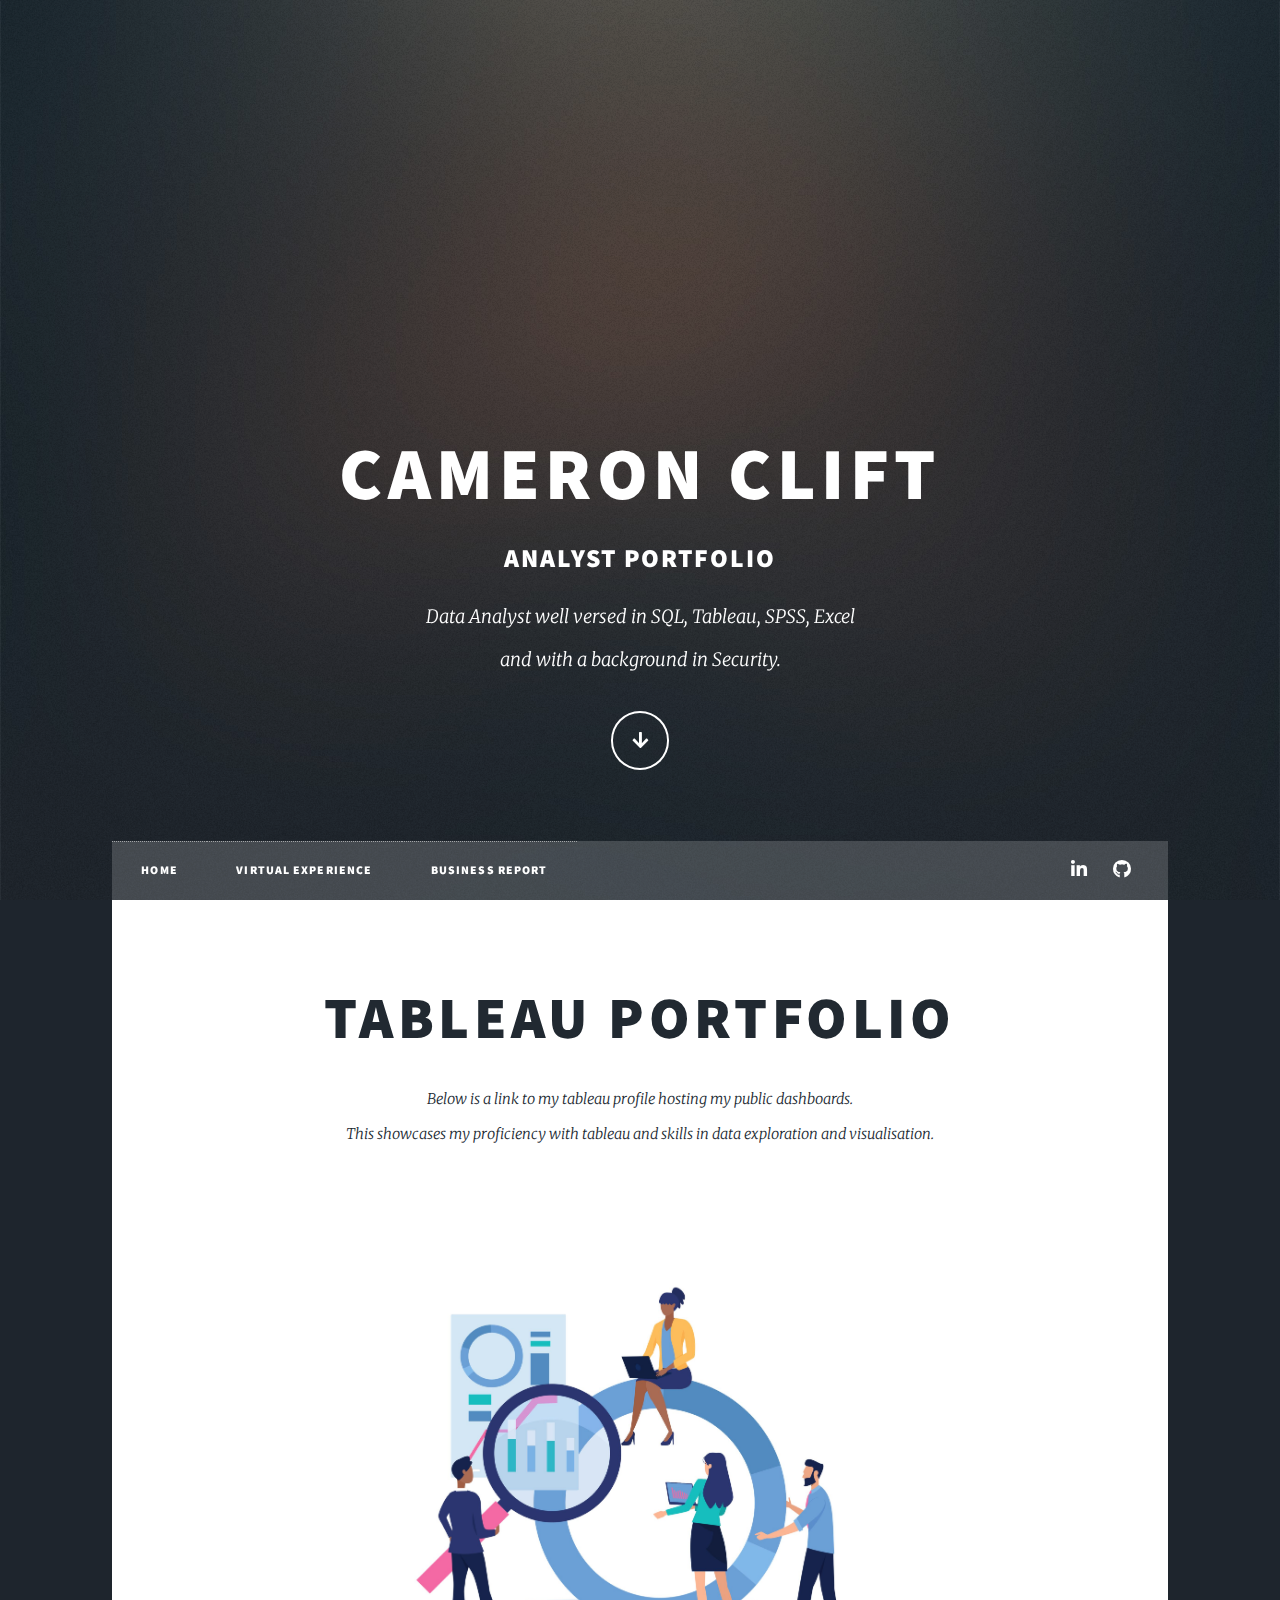
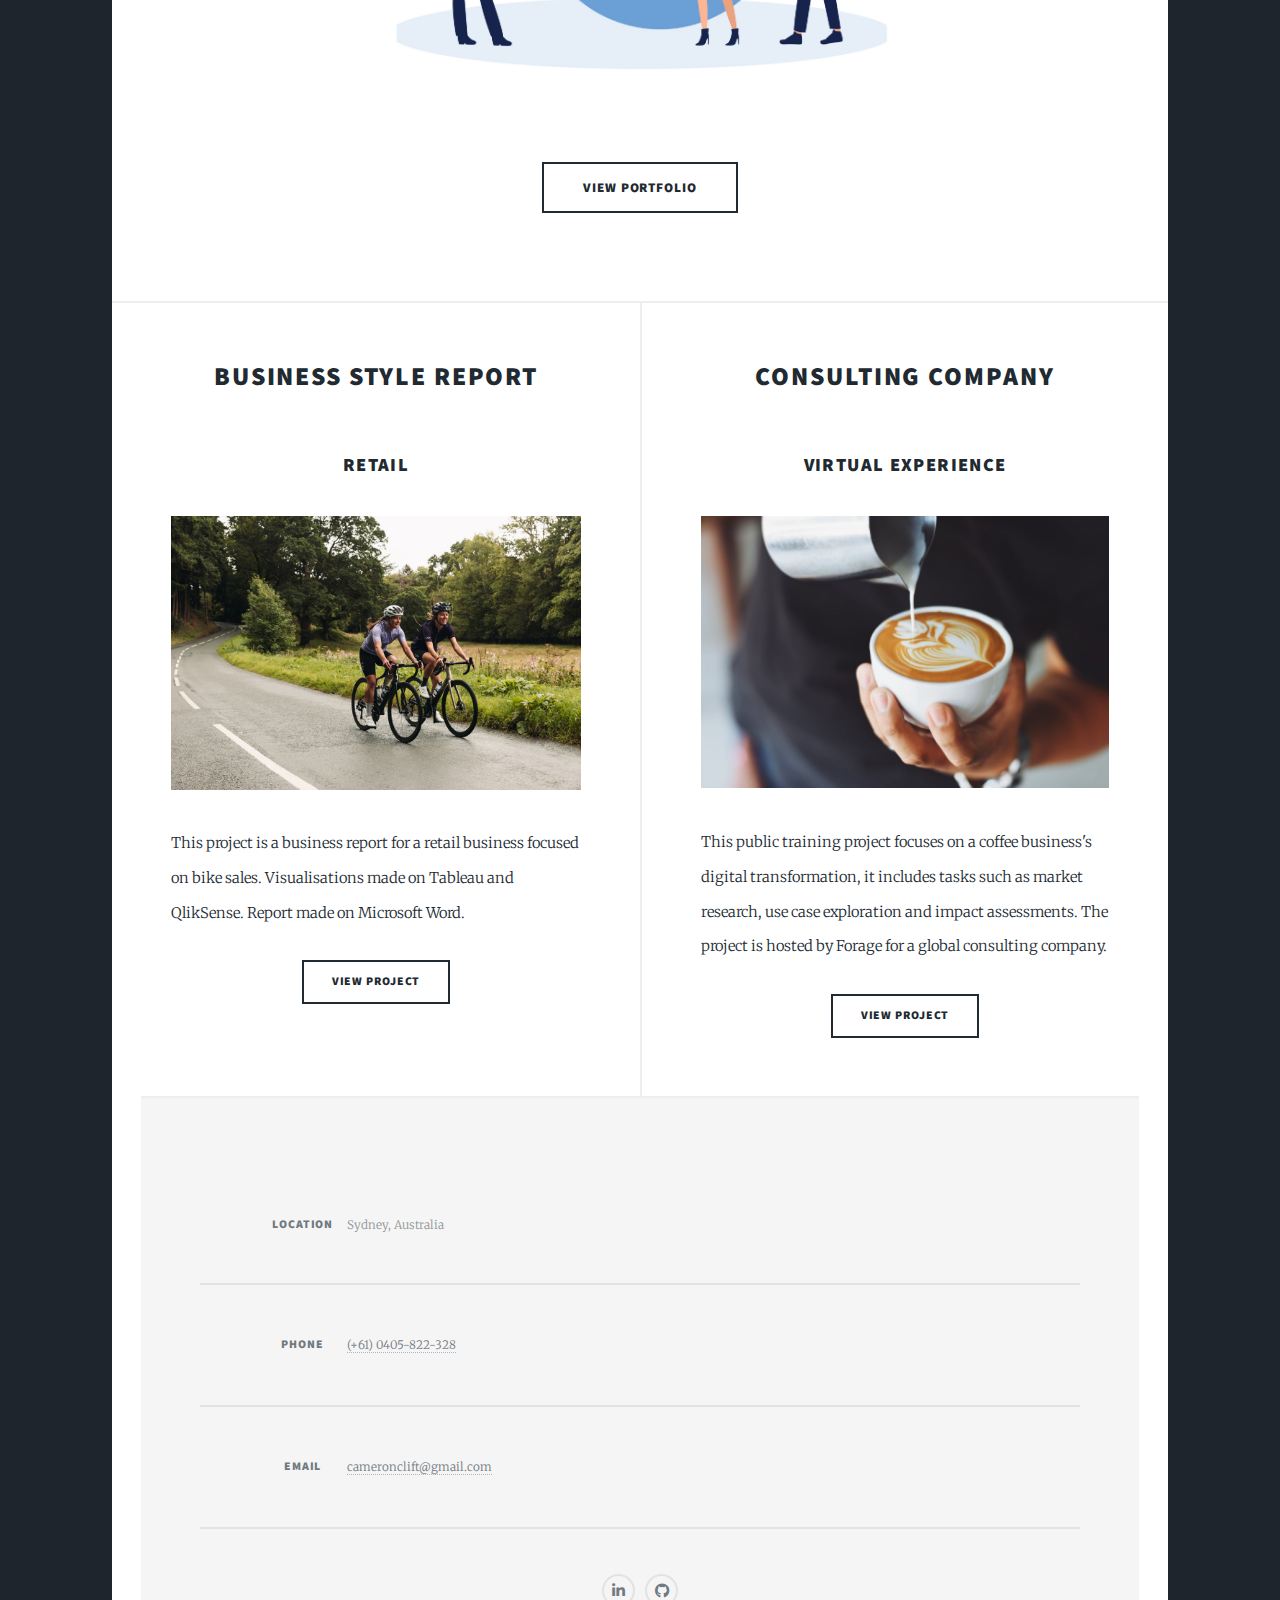
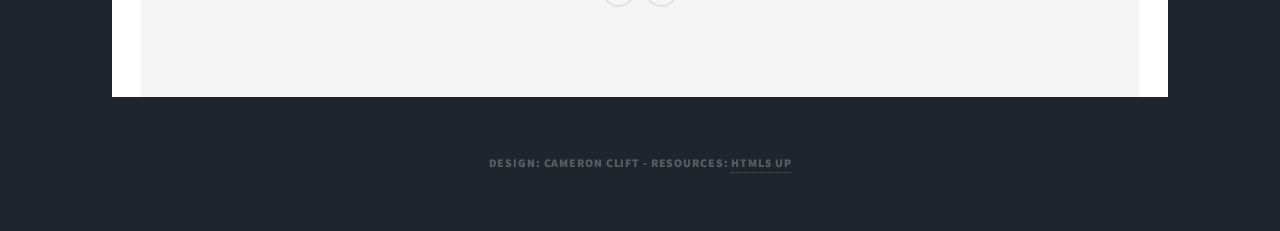
==== commit b5ae4c66: "Add files via upload" ====
--- a/index.html
+++ b/index.html
@@ -81,7 +81,7 @@
 										><h3>Virtual Experience</h3>
 									</header>
 									<a href="BCG report.html" class="image fit"><img src="images/pic03.jpeg" alt="" /></a>
-									<p>This public training project is focuses on a coffee business's digital transformation, it includes tasks such as market research, use case exploration and impact assessments. The project is hosted by Forage for global consulting company. </p>
+									<p>This public training project focuses on a coffee business's digital transformation, it includes tasks such as market research, use case exploration and impact assessments. The project is hosted by Forage for a global consulting company. </p>
 									<ul class="actions special">
 										<li><a href="BCG report.html" class="button">View Project</a></li>
 									</ul>
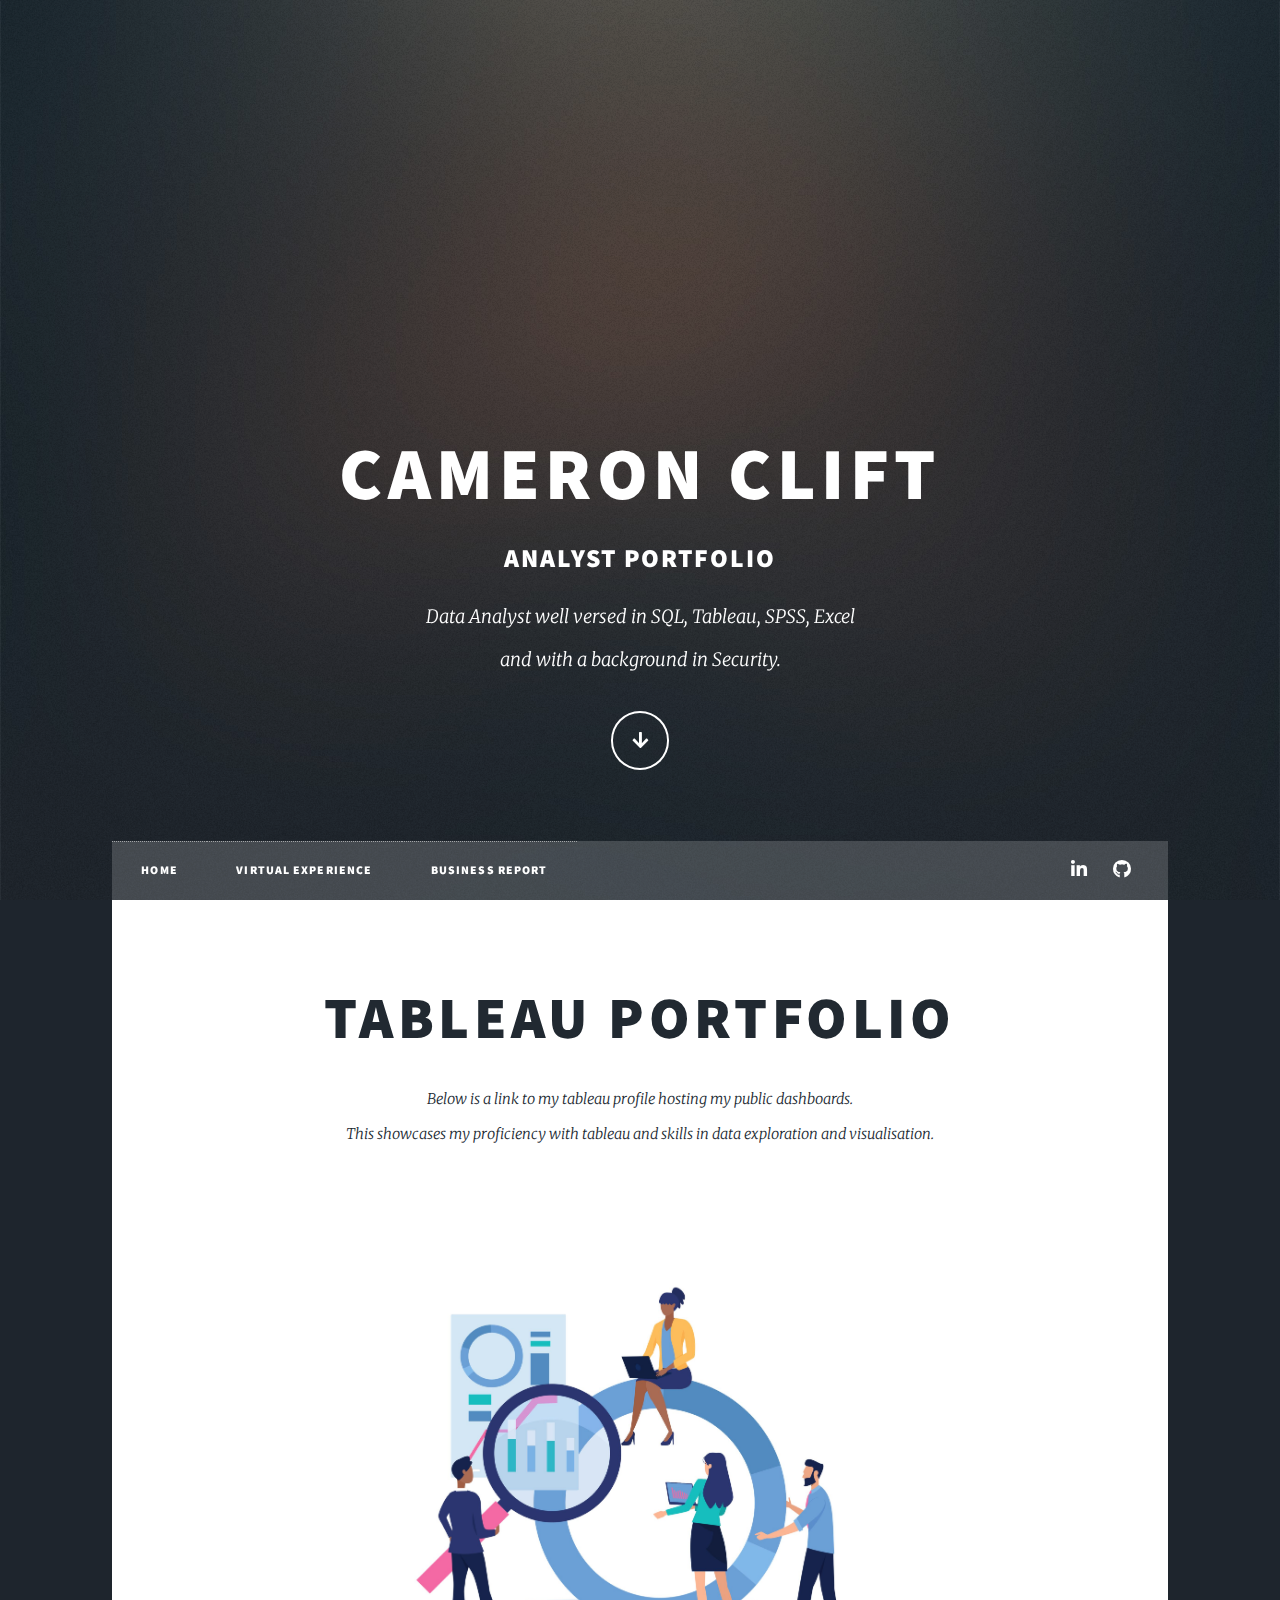
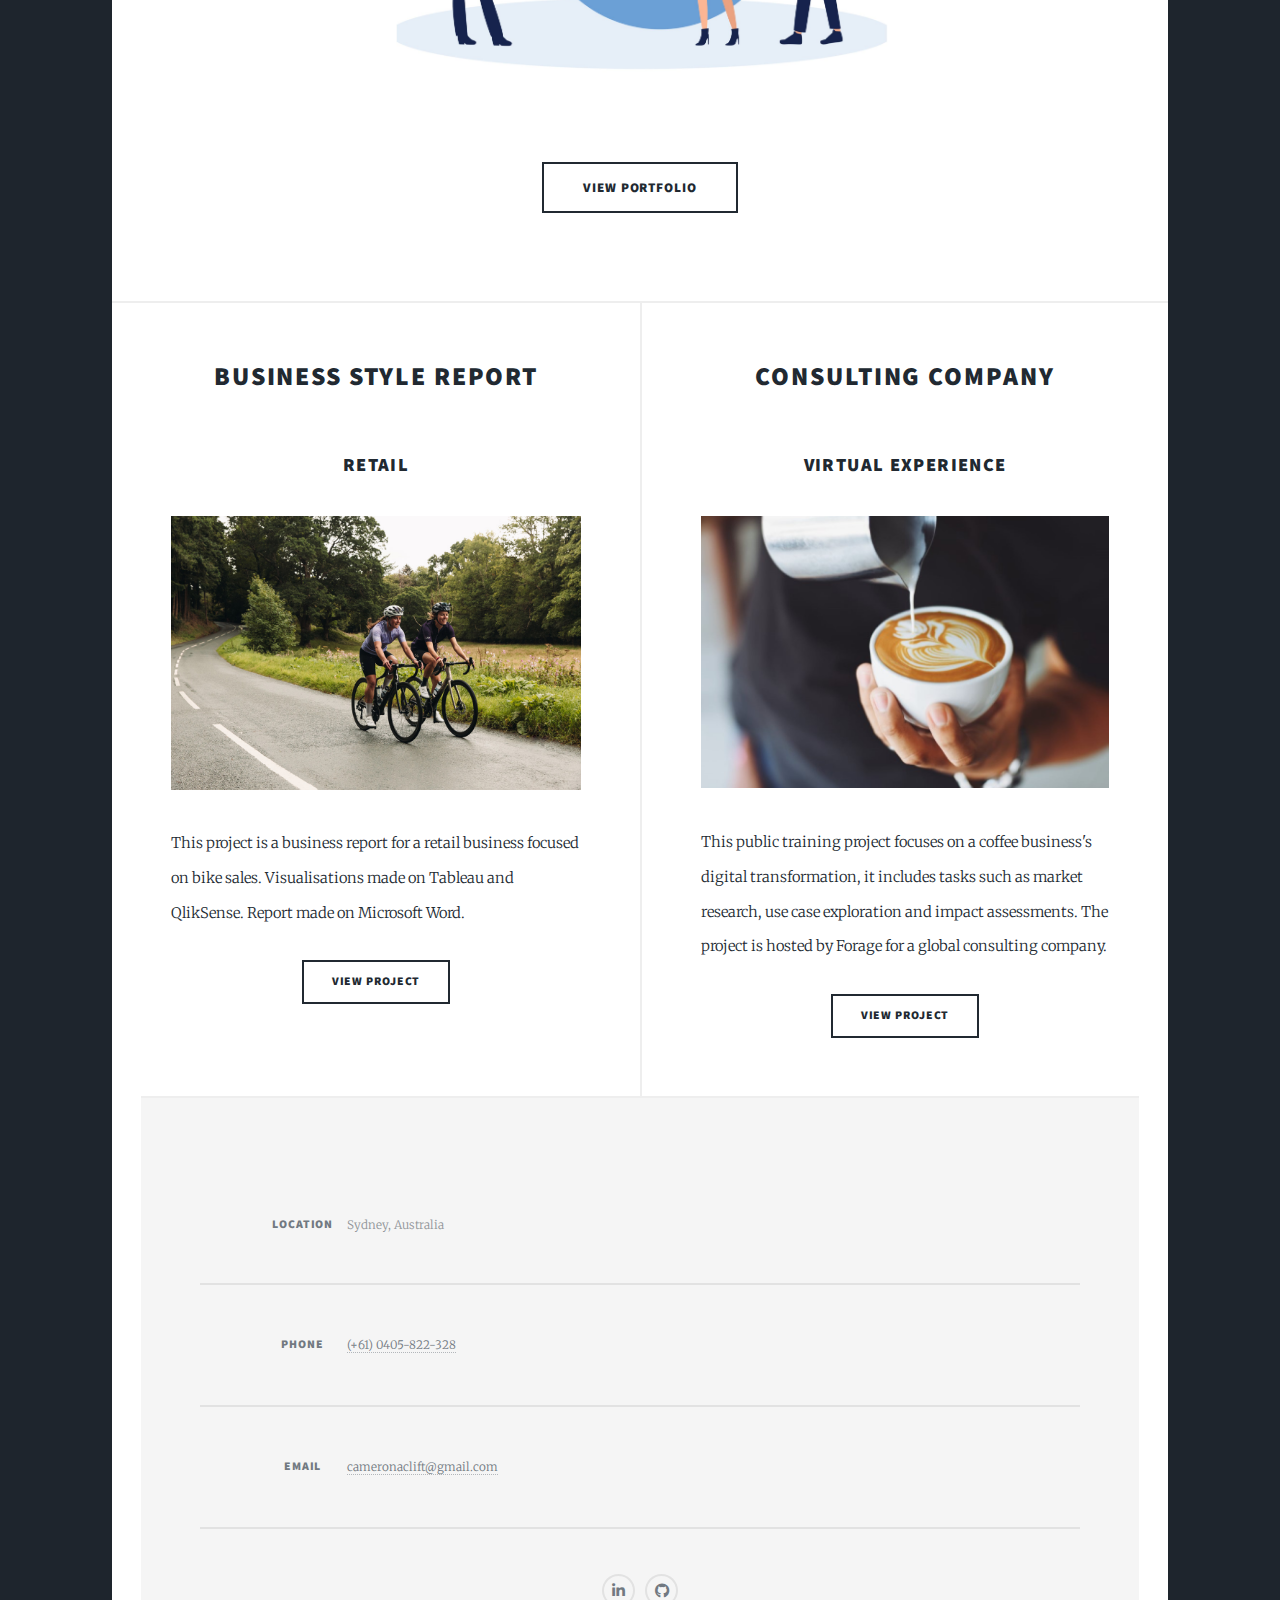
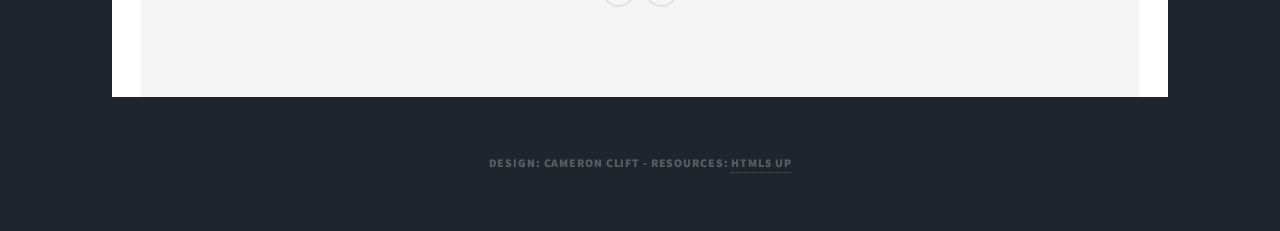
==== commit 3ba57fe2: "Add files via upload" ====
--- a/index.html
+++ b/index.html
@@ -99,11 +99,11 @@
 							</section>
 							<section>
 								<h3>Phone</h3> 
-								<p><a href="#">(+61) 0405-822-328</a></p>
+								<p><a href=“tel:610405822328”>(+61) 0405-822-328</a></p>
 							</section>
 							<section>
 								<h3>Email</h3>
-								<p><a href="#">cameronclift@gmail.com</a></p>
+								<p><a href="mailto:cameronaclift@gmail.com">cameronaclift@gmail.com</a></p>
 							</section>
 							<section>
 								
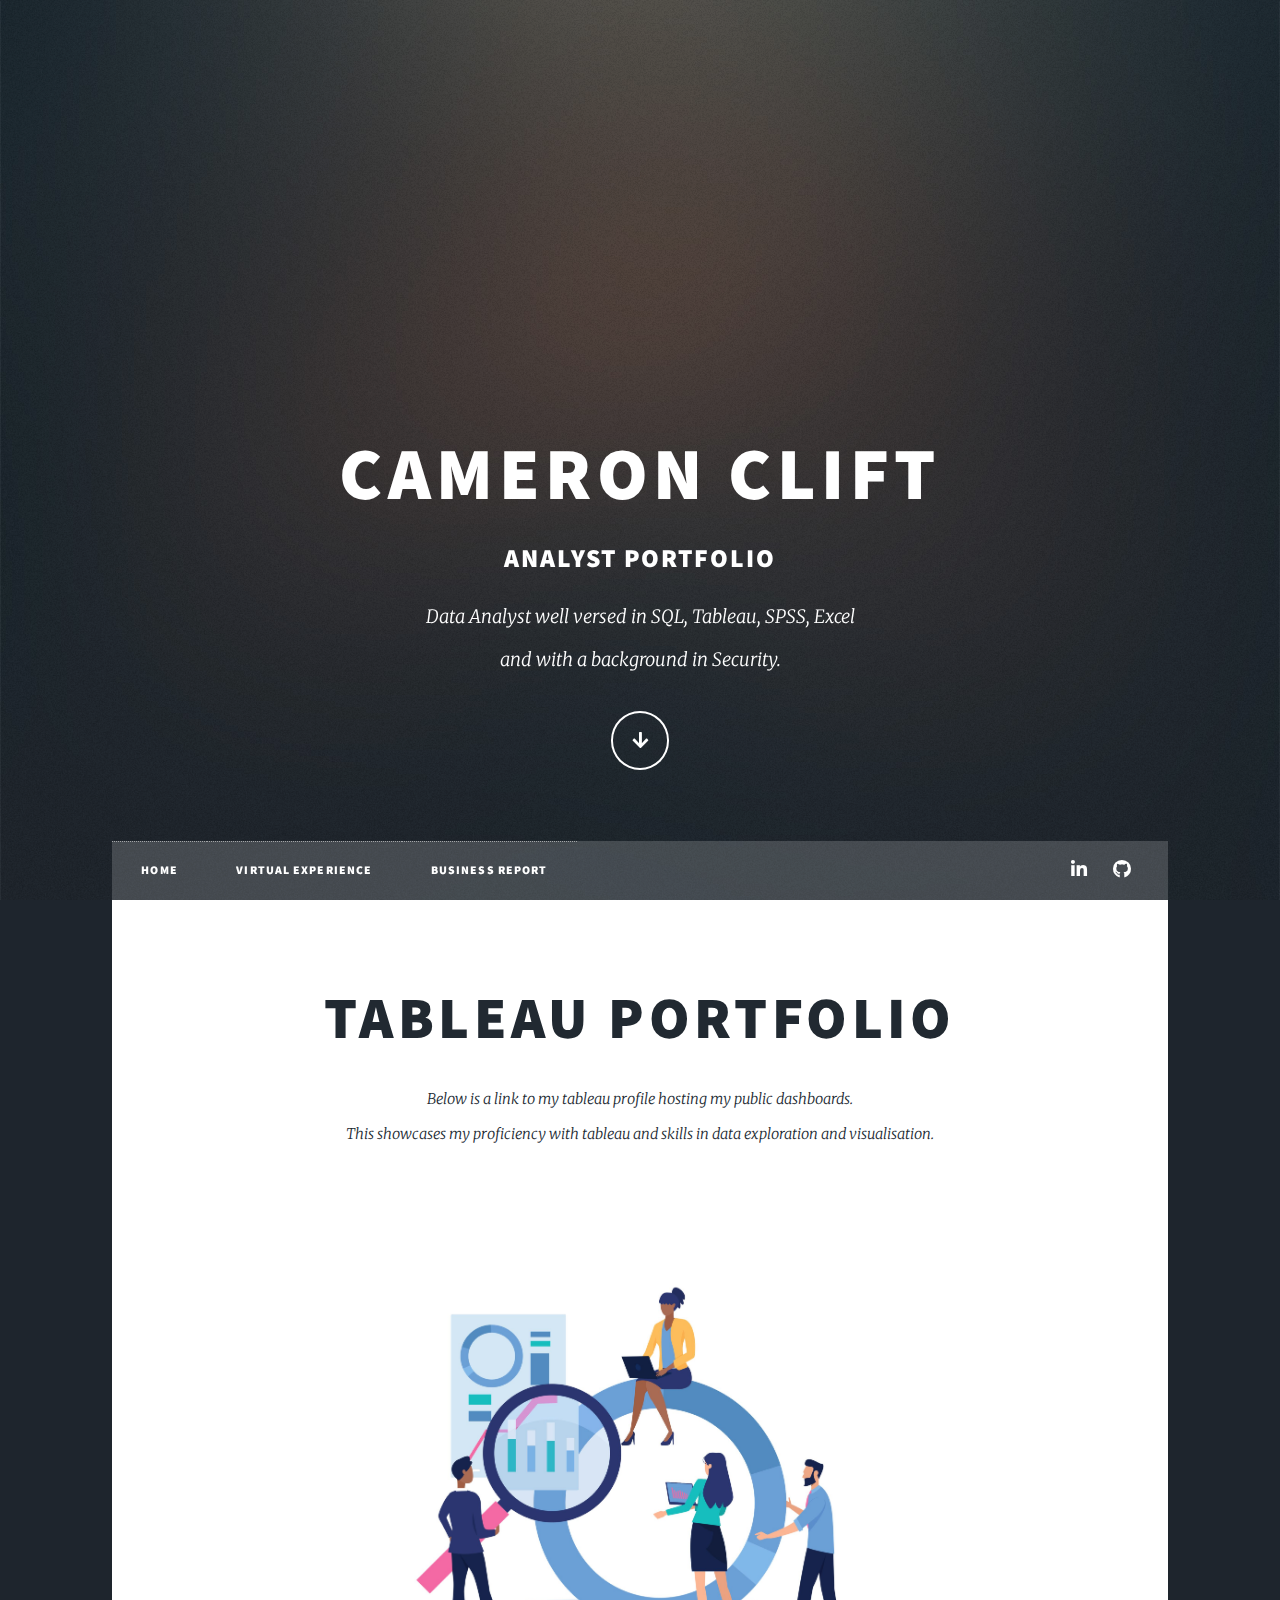
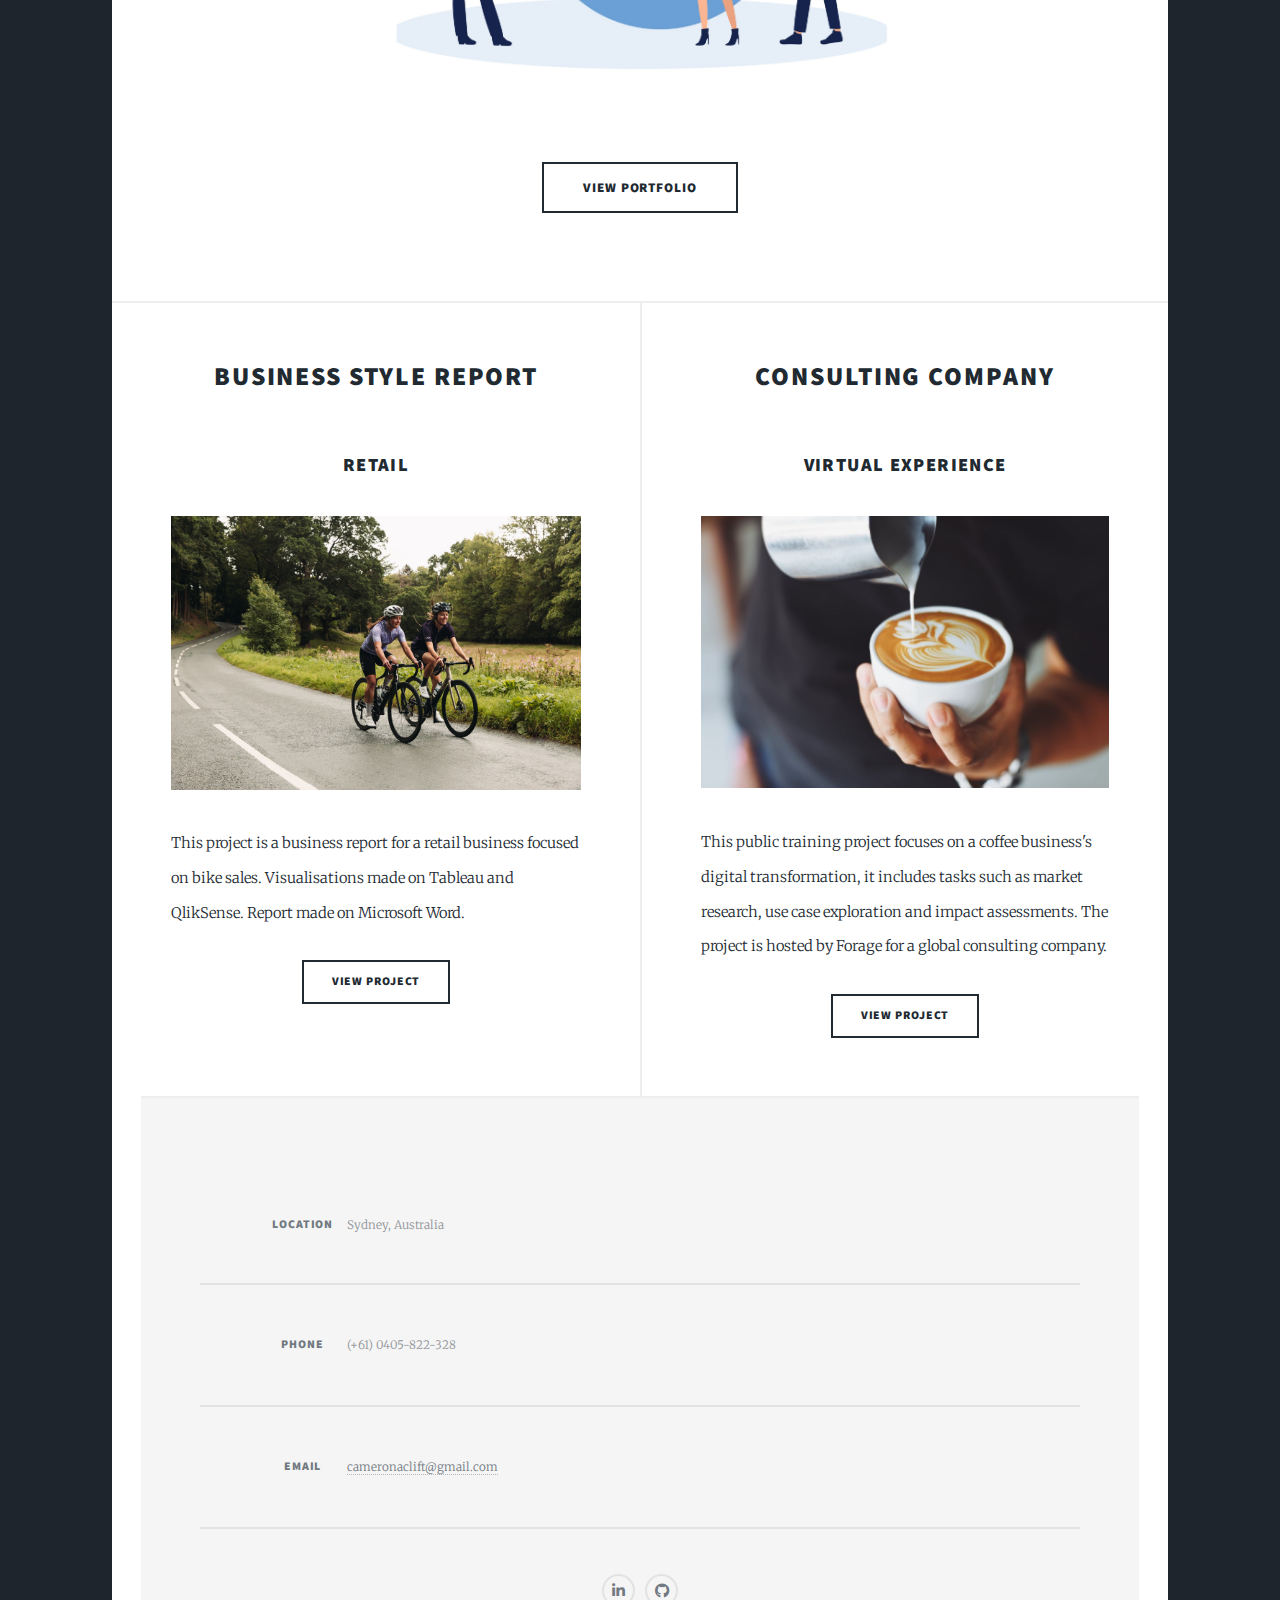
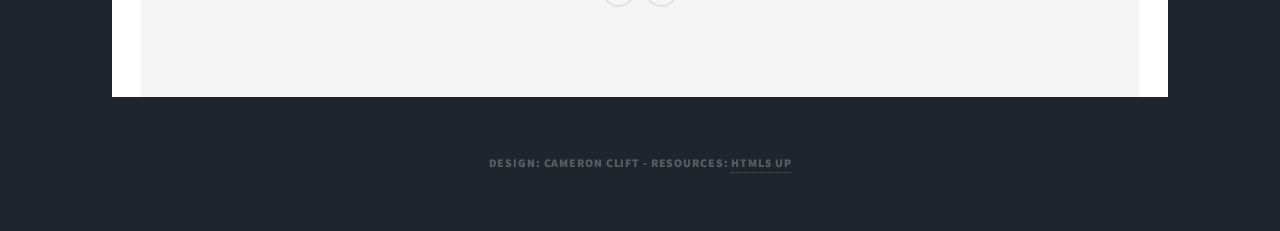
==== commit 0acb848c: "Add files via upload" ====
--- a/index.html
+++ b/index.html
@@ -99,7 +99,7 @@
 							</section>
 							<section>
 								<h3>Phone</h3> 
-								<p><a href=“tel:610405822328”>(+61) 0405-822-328</a></p>
+								<p>(+61) 0405-822-328</a></p>
 							</section>
 							<section>
 								<h3>Email</h3>
